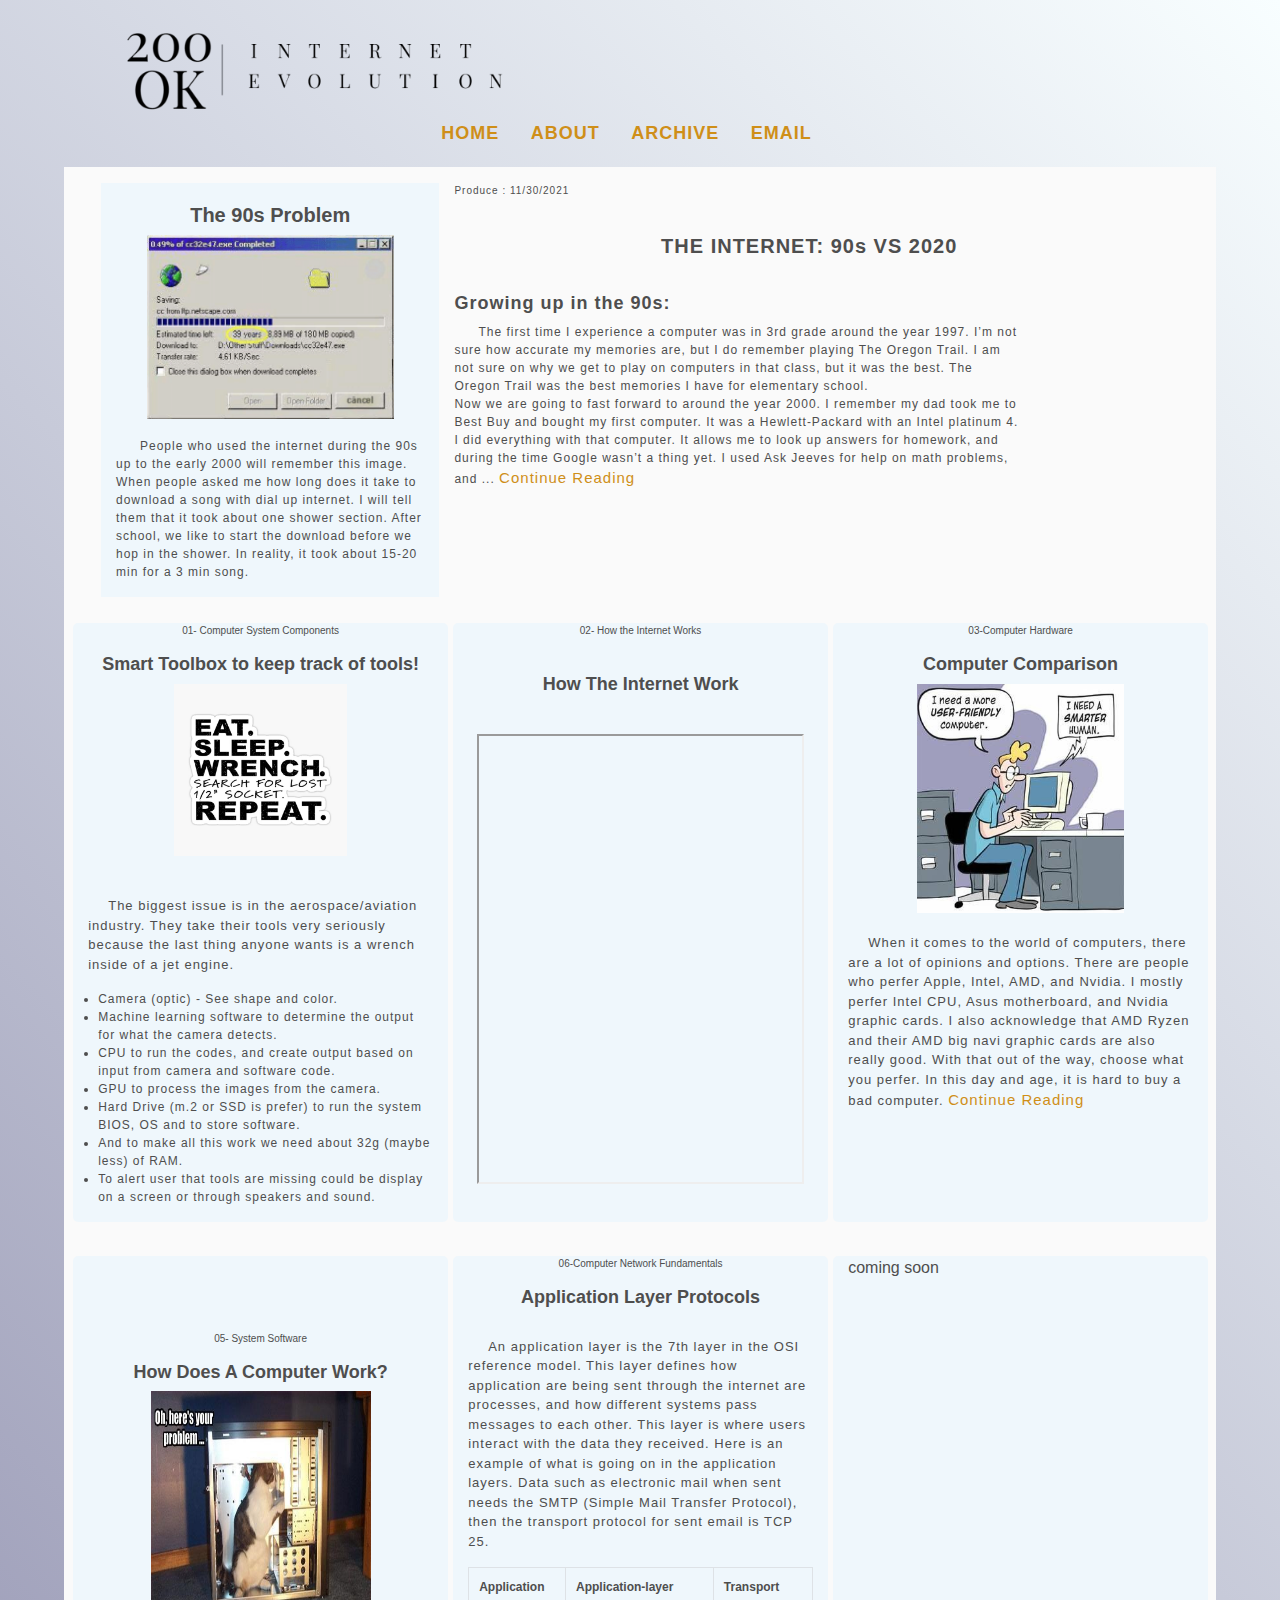
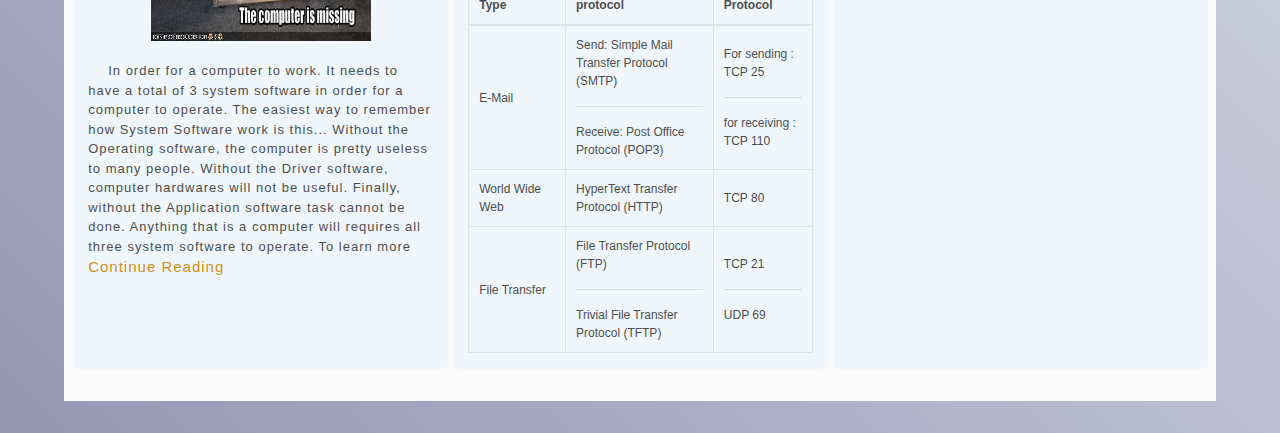
==== index.html @ 1c4017f2 "06 finished" ====
<!DOCTYPE html>
<html lang="en">

    <head>
        <meta charset="UTF-8">
        <meta http-equiv="X-UA-Compatible" content="IE=edge">
        <meta name="viewport" content="width=device-width, initial-scale=1.0">
        <link rel="stylesheet" href="https://stackpath.bootstrapcdn.com/bootstrap/4.3.1/css/bootstrap.min.css"
            integrity="sha384-ggOyR0iXCbMQv3Xipma34MD+dH/1fQ784/j6cY/iJTQUOhcWr7x9JvoRxT2MZw1T" crossorigin="anonymous">
        <script src="https://code.jquery.com/jquery-3.3.1.slim.min.js"
            integrity="sha384-q8i/X+965DzO0rT7abK41JStQIAqVgRVzpbzo5smXKp4YfRvH+8abtTE1Pi6jizo"
            crossorigin="anonymous"></script>
        <script src="https://cdnjs.cloudflare.com/ajax/libs/popper.js/1.14.7/umd/popper.min.js"
            integrity="sha384-UO2eT0CpHqdSJQ6hJty5KVphtPhzWj9WO1clHTMGa3JDZwrnQq4sF86dIHNDz0W1"
            crossorigin="anonymous"></script>
        <script src="https://stackpath.bootstrapcdn.com/bootstrap/4.3.1/js/bootstrap.min.js"
            integrity="sha384-JjSmVgyd0p3pXB1rRibZUAYoIIy6OrQ6VrjIEaFf/nJGzIxFDsf4x0xIM+B07jRM"
            crossorigin="anonymous"></script>
        <link rel="stylesheet" href="styles.css">
        <title>Home</title>
    </head>

    <body>
        <header class="header">
            <div class="header-logo">
                <img class="logo" src="images/blog-logo.png">
            </div>
        </header>

        <nav>
            <div class="nav-a-wrap">
                <a class="header-nav" href="#">HOME</a>
                <a class="header-nav" href="#">ABOUT</a>
                <a class="header-nav" href="#">ARCHIVE</a>
                <a class="header-nav" href="#">EMAIL</a>
            </div>
        </nav>

        <section>
            <div class="container">
                <div class="row row-one">
                    <div class="col col-one">
                        <div class="download-img">
                            <h2 class="grid-h1">The 90s Problem</h2>
                            <img class="col-one-img" src="images/down-img.png">
                            <p class="col-one-p">
                                People who used the internet during the 90s up to the early 2000 will remember this
                                image.
                                When people asked me how long does it take to download a song with dial up internet.
                                I will tell them that it took about one shower section. After school, we like to start
                                the download before we hop in the shower. In reality, it took about 15-20
                                min
                                for a 3 min song.
                            </p>
                        </div>
                    </div>
                    <div class="col col-two">
                        <p class="date">Produce : 11/30/2021</p>
                        <div class="center-title">
                            <h1 class="grid-h1">THE INTERNET: 90s VS 2020</h1>
                        </div>
                        <h2 class="grid-h2">Growing up in the 90s:</h2>
                        <p class="grid-p">
                            The first time I experience a computer was in 3rd grade around the year 1997. I’m not sure
                            how accurate my memories are, but I do remember playing The Oregon Trail. I am not sure on
                            why we get to play on computers in that class, but it was the best. The Oregon Trail was the
                            best memories I have for elementary school. <br>
                            Now we are going to fast forward to around the year 2000. I remember my dad took me to Best
                            Buy and bought my first computer. It was a
                            Hewlett-Packard with an Intel platinum 4. I did everything with that computer. It allows me
                            to look up answers for homework, and during the time Google wasn’t a thing yet. I used Ask
                            Jeeves for help on math problems, and ... <a class="my-link" href="blog.html"
                                target="_blank">Continue Reading</a>
                        </p>
                    </div>
                </div>
                <div class="row row-two">
                    <div class="col row-two-col-one">
                        <p class="project-01">01- Computer System Components</p>
                        <h1 class="row-two-h1">Smart Toolbox to keep track of tools!</h1>
                        <img class="my-tool-img" src="images/miss-tool.jpg" alt="toolbox">
                        <p class="row-two-p"> The biggest issue is in the aerospace/aviation industry. They take their
                            tools
                            very seriously
                            because the last thing anyone wants is a wrench inside of a jet engine. </p>
                        <ul>
                            <li>Camera (optic) - See shape and color. </li>
                            <li>Machine learning software to determine the output for what the camera detects. </li>
                            <li>CPU to run the codes, and create output based on input from camera and software code.
                            </li>
                            <li>GPU to process the images from the camera. </li>
                            <li>Hard Drive (m.2 or SSD is prefer) to run the system BIOS, OS and to store software.
                            </li>
                            <li>And to make all this work we need about 32g (maybe less) of RAM. </li>
                            <li>To alert user that tools are missing could be display on a screen or through speakers
                                and
                                sound. </li>
                        </ul>
                    </div>
                    <div class="col row-two-col-two">
                        <p class="project-01">02- How the Internet Works</p>
                        <div class="row-two-h1">
                            <h1 class="row-two-h">How The Internet Work</h1>
                        </div>
                        <iframe class="my-iframe"
                            src="https://drive.google.com/file/d/16iTfj0JTyNYnBPZnH43UaKf7ERdbbB2_/preview" width="95%"
                            height="450px"></iframe>
                    </div>
                    <div class="col row-two-col-three">
                        <p class="project-01">03-Computer Hardware</p>
                        <h1 class="row-two-h1">Computer Comparison</h1>
                        <img class="col-three-img" src="images/funny-cart.jpg">
                        <p class="row-two-p">
                            When it comes to the world of computers, there are a lot of opinions and options. There are
                            people who perfer Apple, Intel, AMD, and Nvidia. I mostly perfer Intel CPU, Asus
                            motherboard, and Nvidia graphic cards. I also acknowledge that AMD Ryzen and their AMD big
                            navi graphic cards are also really good. With that out of the way, choose what you perfer.
                            In this day and age, it is hard to buy a bad computer. <a class="my-link"
                                href="blog-two.html" target="_blank">Continue Reading</a>
                        </p>
                    </div>
                </div>
                <div class="row row-three">
                    <div class="col row-three-col-one">
                        <p class="project-01">05- System Software</p>
                        <h1 class="row-two-h1">How Does A Computer Work?</h1>
                        <img class="col-four-img" src="images/cat-it.jpg" alt="professional cat IT" height="250px">
                        <p class="row-two-p">
                            In order for a computer to work. It needs to have a total of 3 system software in
                            order for a computer to operate. The easiest way to remember how System Software work is
                            this... Without the Operating software, the computer is pretty useless to many people.
                            Without the
                            Driver software, computer hardwares will not be useful. Finally, without the Application
                            software task
                            cannot be done. Anything that is a computer will requires all three system software to
                            operate.
                            <this class=""></this> To learn more
                            <a class="my-link" href="blog-three.html" target="_blank">Continue Reading</a>
                        </p>
                    </div>
                    <div class="col row-three-col-two">
                        <p class="project-01">06-Computer Network Fundamentals</p>
                        <h1 class="row-two-h1">Application Layer Protocols</h1>
                        <p class="row-two-p">
                            An application layer is the 7th layer in the OSI reference model.
                            This layer defines how application are being sent through the internet are
                            processes, and how different systems pass messages to each other. This layer is where
                            users interact with the data they received. Here is an example of what is going on
                            in the application layers. Data such as electronic mail when sent needs the
                            SMTP (Simple Mail Transfer Protocol), then the transport protocol for sent email is TCP 25.
                        <table class="table-bordered">
                            <thead>
                                <tr>
                                    <th scope="col">Application Type</th>
                                    <th scope="col">Application-layer protocol</th>
                                    <th scope="col">Transport Protocol</th>
                                </tr>
                            </thead>
                            <tbody>
                                <tr>
                                    <td>E-Mail</td>
                                    <td>Send: Simple Mail Transfer Protocol
                                        (SMTP)
                                        <hr>
                                        Receive: Post Office Protocol (POP3)
                                    </td>
                                    <td>For sending : TCP 25
                                        <hr>
                                        for receiving : TCP 110
                                    </td>
                                </tr>
                                <tr>
                                    <td>World Wide Web</td>
                                    <td>HyperText Transfer Protocol (HTTP)</td>
                                    <td>TCP 80</td>
                                </tr>
                                <tr>
                                    <td>File Transfer</td>
                                    <td>
                                        File Transfer Protocol (FTP)
                                        <hr>
                                        Trivial File Transfer Protocol (TFTP)
                                    </td>
                                    <td>
                                        TCP 21
                                        <hr>
                                        UDP 69
                                    </td>
                                </tr>
                            </tbody>
                        </table>
                        </p>
                    </div>
                    <div class="col row-three-col-three">
                        coming soon
                    </div>
                </div>
            </div>
        </section>


    </body>

</html>
---- styles.css ----
* {
  font-family: Arial, Helvetica, sans-serif;
  margin: 0;
  padding: 0;
}

body {
  background: linear-gradient(
    45deg,
    rgba(150, 150, 179, 1) 0%,
    rgba(248, 254, 255, 1) 100%
  );
  display: flex;
  justify-content: center;
  align-items: center;
  flex-direction: column;
  color: rgb(78, 78, 78);
}

nav {
  padding-top: 20px;
  padding-bottom: 20px;
}

a {
  color: rgb(207, 143, 24);
  letter-spacing: 1px;
}

section {
  background-color: rgb(250, 250, 250);
  margin-bottom: 2em;
  display: flex;
  justify-content: center;
  align-items: center;
  flex-direction: column;
  width: 90vw;
}

.header {
  height: 100px;
  display: flex;
  justify-content: center;
  align-items: center;
  flex-wrap: wrap;
}

.logo {
  width: 40%;
}

.header-nav {
  padding-right: 1.5em;
  font-weight: bolder;
  font-size: 18px;
}

:hover.header-nav {
  text-decoration: none;
}

/* -----------------body grid start-------------- */

.row-one {
  margin: 1em;
  margin-bottom: 1.5em;
}

/* -------------col-one-start---------------- */
.col-one {
  display: flex;
  justify-content: center;
  align-items: center;
  background-color: rgb(239, 247, 252);
  height: auto;
  min-width: 200px;
}

.download-img {
  display: flex;
  justify-content: center;
  align-items: center;
  flex-direction: column;
}

.col-one-img {
  width: 80%;
}

.col-one-p {
  width: auto;
  text-indent: 2em;
  font-size: 12px;
  margin-top: 1.5em;
  letter-spacing: 1px;
}
/* -------------col-one-end---------------- */

/* ----------col-two start------------ */
.col-two {
  display: flex;
  flex-direction: column;
  flex-basis: 40%;
  height: auto;
  letter-spacing: 1px;
  min-width: 300px;
}

.center-title {
  display: flex;
  justify-content: center;
  align-items: center;
  flex-direction: column;
}

.grid-h1 {
  font-size: 20px;
  margin-top: 1em;
  font-weight: bolder;
}

.grid-h2 {
  font-size: 18px;
  font-weight: bolder;
  margin-top: 1.5em;
}

.grid-p {
  text-indent: 2em;
  font-size: 12px;
  width: 80%;
}

.date {
  font-size: 10px;
}

.indent {
  text-indent: 2em;
}
/* ----------col-two end------------ */

/* -------------row two start---------------- */

.row-two-col-one,
.row-two-col-two,
.row-two-col-three {
  margin: 2px;
  margin-left: 0.2em;
  margin-bottom: 2em;
  height: auto;
  border-radius: 5px;
  min-width: 300px;
}

/* ------------row two col one start---------------- */

.row-two-col-one {
  background-color: rgb(239, 247, 252);
  display: flex;
  justify-content: center;
  align-items: center;
  flex-direction: column;
}

.project-01 {
  font-size: 10px;
}

.row-two-h1 {
  font-size: 18px;
  font-weight: bolder;
}

.row-two-p {
  font-size: 13px;
  letter-spacing: 1px;
  text-indent: 20px;
  margin-top: 20px;
}

li {
  font-size: 12px;
  letter-spacing: 1px;
}

ul {
  padding-left: 10px;
}

.my-tool-img {
  width: 50%;
  margin-bottom: 20px;
}
/* ------------row two col one end---------------- */
.row-two-col-two {
  background-color: rgb(239, 247, 252);
  display: flex;
  justify-content: flex-start;
  align-items: center;
  flex-direction: column;
}

.my-iframe {
  margin-top: 30px;
}

.row-two-h {
  font-size: 18px;
  margin-top: 20px;
  font-weight: bold;
}

.row-two-h {
  display: flex;
  justify-content: center;
  align-items: center;
  flex-direction: column;
}

.row-two-col-three {
  background-color: rgb(239, 247, 252);
  display: flex;
  justify-content: flex-start;
  align-items: center;
  flex-direction: column;
}

.col-three-img {
  width: 60%;
}

/* -------------row two start---------------- */

/* -------------row three start---------------- */
.row-three-col-one,
.row-three-col-two,
.row-three-col-three {
  margin: 2px;
  margin-left: 0.2em;
  margin-bottom: 2em;
  height: auto;
  border-radius: 5px;
  min-width: 300px;
}

.row-three-col-one {
  background-color: rgb(239, 247, 252);
  display: flex;
  justify-content: center;
  align-items: center;
  flex-direction: column;
}

.col-four-img {
  height: 250px;
  width: 220px;
}

.row-three-col-two {
  background-color: rgb(239, 247, 252);
  display: flex;
  justify-content: center;
  align-items: center;
  flex-direction: column;
}

th , td {
  padding: 10px;
  font-size: 12px;
}

.row-three-col-three {
  background-color: rgb(239, 247, 252);
}


/* -------------row three end---------------- */

/* -----------------body grid end-------------- */

/* -------------buttons start---------------- */
.my-link {
  color: rgb(207, 143, 24);
  font-size: 15px;
}

.my-link:hover {
  text-decoration: none;
}

/* -------------buttons end---------------- */

/*------------------Media Query start----------------*/
@media screen and (min-width: 320px) and (max-width: 500px) {
  .logo {
    width: 90%;
  }

  .header-nav {
    font-weight: bolder;
    font-size: 13px;
  }
}

@media screen and (min-width: 501px) and (max-width: 750px) {
  .logo {
    width: 60%;
  }

  .header-nav {
    font-weight: bolder;
    font-size: 13px;
  }
} 

@media screen and (min-width: 751px) and (max-width: 1000px) {
  .logo {
    width: 70%;
  }
  
}
/*-------------------Media Query End-------------------------------*/
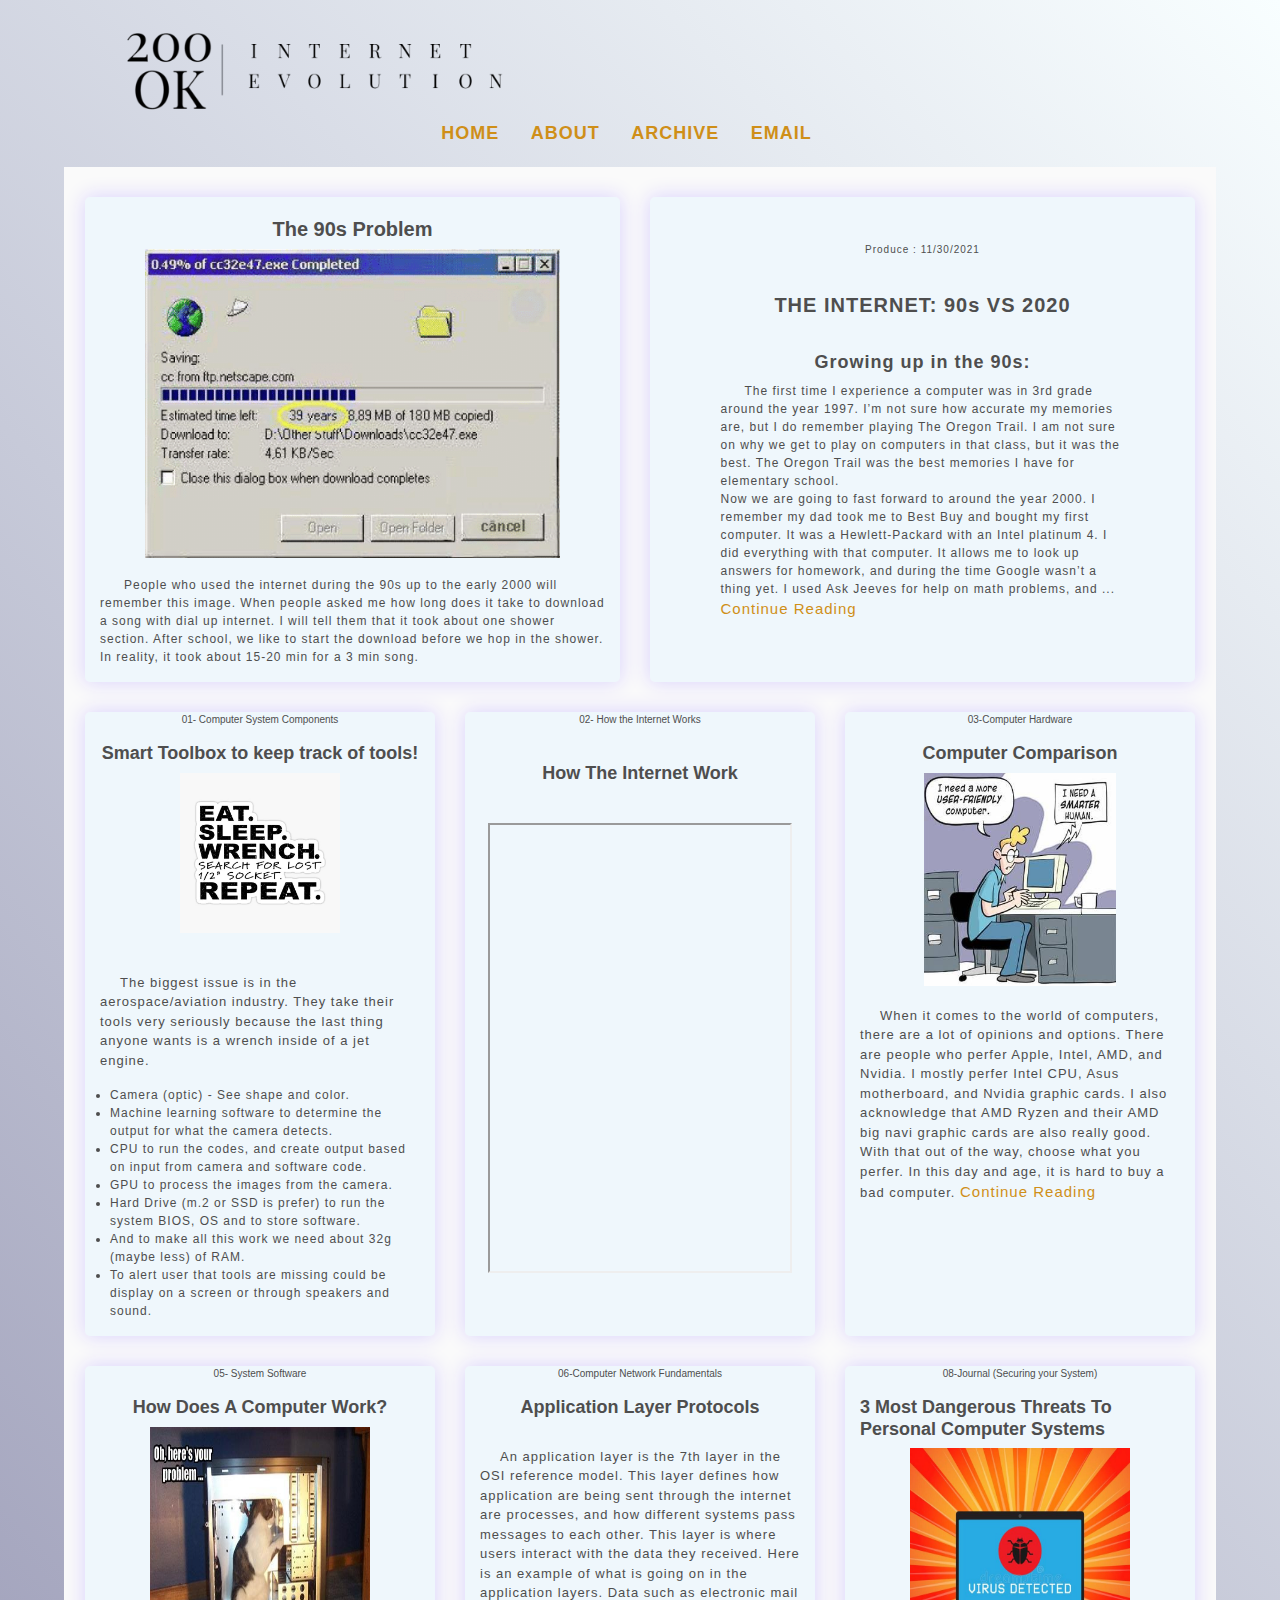
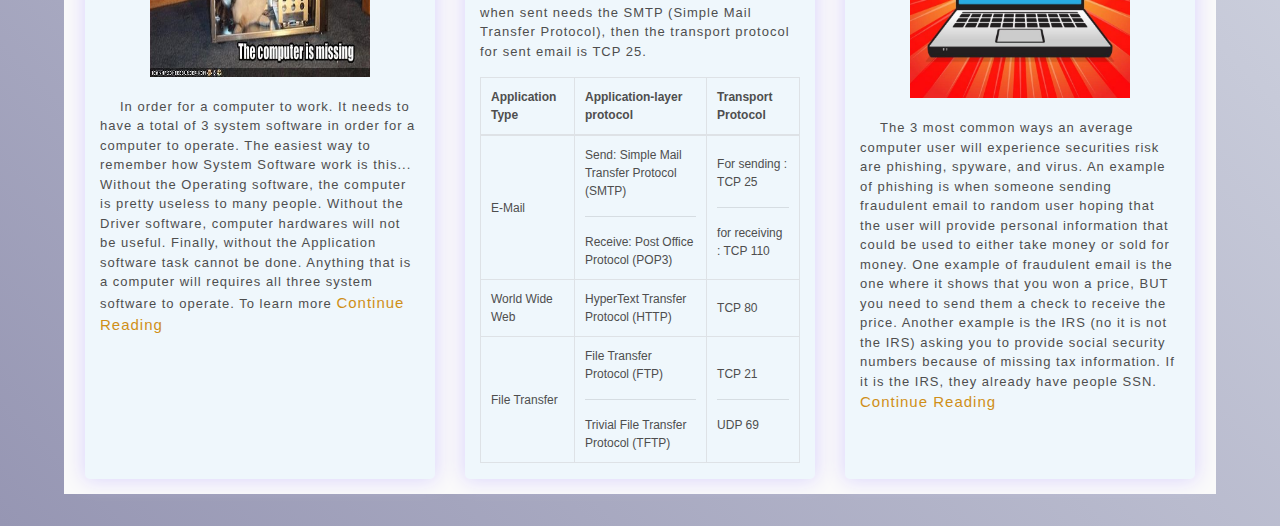
==== commit 80549bc1: "blog 8 finished" ====
--- a/index.html
+++ b/index.html
@@ -134,7 +134,7 @@
                             software task
                             cannot be done. Anything that is a computer will requires all three system software to
                             operate.
-                            <this class=""></this> To learn more
+                            To learn more
                             <a class="my-link" href="blog-three.html" target="_blank">Continue Reading</a>
                         </p>
                     </div>
@@ -192,7 +192,22 @@
                         </p>
                     </div>
                     <div class="col row-three-col-three">
-                        coming soon
+                        <p class="project-01">08-Journal (Securing your System)</p>
+
+                        <h1 class="row-two-h1"> 3 Most Dangerous Threats To Personal Computer Systems</h1>
+
+                        <img class="col-four-img" src="images/virus.jpg" alt="virus picture">
+                        <p class="row-two-p">
+                            The 3 most common ways an average computer user will experience securities risk are
+                            phishing, spyware, and virus.
+                            An example of phishing is when someone sending fraudulent email to random user hoping that
+                            the user will provide personal information that could be used to either take money or sold
+                            for money. One example of fraudulent email is the one where it shows that you won a price,
+                            BUT you need to send them a check to receive the price. Another example is the IRS (no it is
+                            not the IRS) asking you to provide social security numbers because of missing tax
+                            information. If it is the IRS, they already have people SSN.
+                            <a class="my-link" href="blog-four.html" target="_blank">Continue Reading</a>
+                        </p>
                     </div>
                 </div>
             </div>
--- a/styles.css
+++ b/styles.css
@@ -62,18 +62,26 @@
 /* -----------------body grid start-------------- */
 
 .row-one {
-  margin: 1em;
-  margin-bottom: 1.5em;
+  margin-top: 15px;
+  height: auto;
+  border-radius: 5px;
+  min-width: 300px;
 }
 
 /* -------------col-one-start---------------- */
+.col-one , .col-two {
+  background-color: rgb(239, 247, 252);
+  box-shadow: 0 0 20px 1px rgb(219, 212, 253); 
+  margin: 15px;
+  min-width: 400px;
+}
+
 .col-one {
   display: flex;
   justify-content: center;
   align-items: center;
-  background-color: rgb(239, 247, 252);
-  height: auto;
-  min-width: 200px;
+  border-radius: 5px;
+  height: auto;
 }
 
 .download-img {
@@ -84,7 +92,7 @@
 }
 
 .col-one-img {
-  width: 80%;
+  width: 82%;
 }
 
 .col-one-p {
@@ -95,15 +103,16 @@
   letter-spacing: 1px;
 }
 /* -------------col-one-end---------------- */
-
 /* ----------col-two start------------ */
 .col-two {
   display: flex;
-  flex-direction: column;
-  flex-basis: 40%;
-  height: auto;
-  letter-spacing: 1px;
-  min-width: 300px;
+  justify-content: center;
+  align-items: center;
+  flex-direction: column;
+  height: auto;
+  letter-spacing: 1px;
+  padding: 20px;
+  border-radius: 5px;
 }
 
 .center-title {
@@ -145,12 +154,11 @@
 .row-two-col-one,
 .row-two-col-two,
 .row-two-col-three {
-  margin: 2px;
-  margin-left: 0.2em;
-  margin-bottom: 2em;
+  margin: 15px;
   height: auto;
   border-radius: 5px;
   min-width: 300px;
+  box-shadow: 0 0 20px 1px rgb(219, 212, 253);
 }
 
 /* ------------row two col one start---------------- */
@@ -236,18 +244,17 @@
 .row-three-col-one,
 .row-three-col-two,
 .row-three-col-three {
-  margin: 2px;
-  margin-left: 0.2em;
-  margin-bottom: 2em;
+  margin: 15px;
   height: auto;
   border-radius: 5px;
   min-width: 300px;
+  box-shadow: 0 0 20px 1px rgb(219, 212, 253);
 }
 
 .row-three-col-one {
   background-color: rgb(239, 247, 252);
   display: flex;
-  justify-content: center;
+  justify-content: flex-start;
   align-items: center;
   flex-direction: column;
 }
@@ -257,10 +264,10 @@
   width: 220px;
 }
 
-.row-three-col-two {
-  background-color: rgb(239, 247, 252);
-  display: flex;
-  justify-content: center;
+.row-three-col-two , .row-three-col-three {
+  background-color: rgb(239, 247, 252);
+  display: flex;
+  justify-content: flex-start;
   align-items: center;
   flex-direction: column;
 }
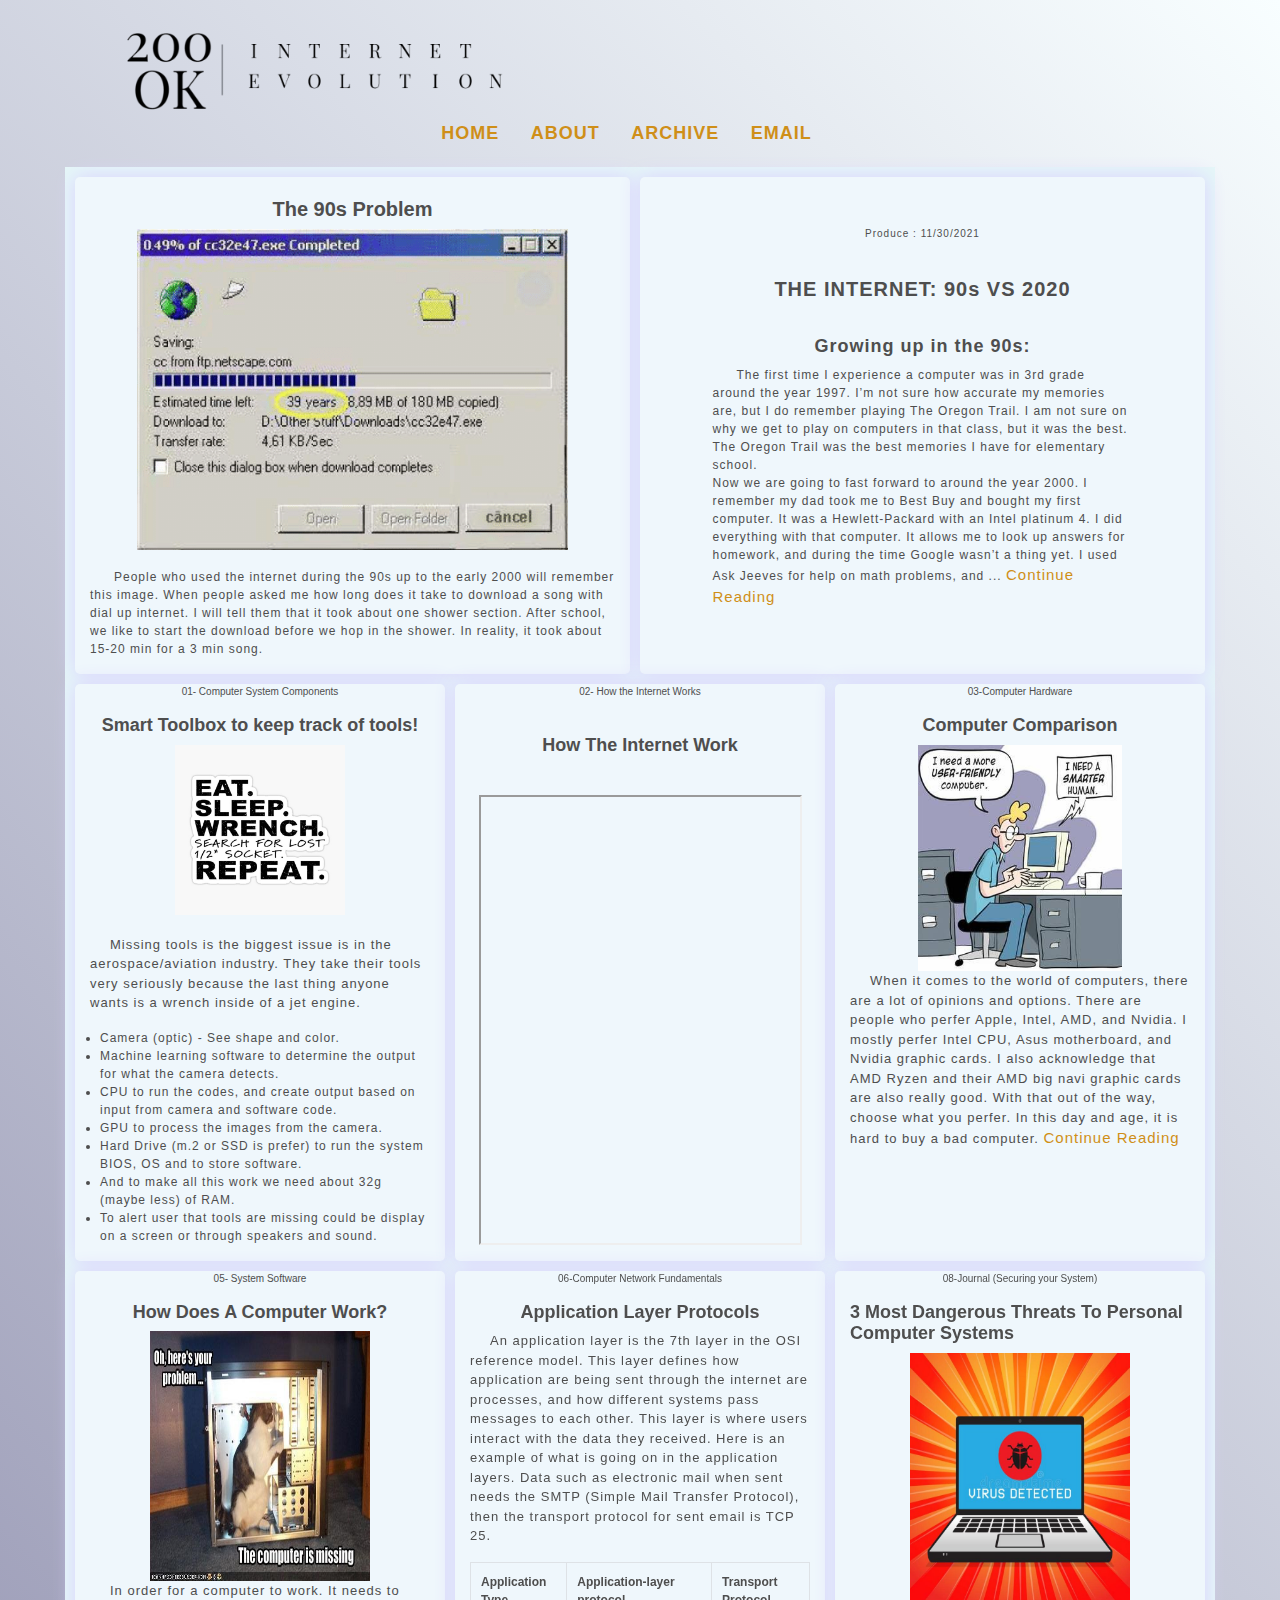
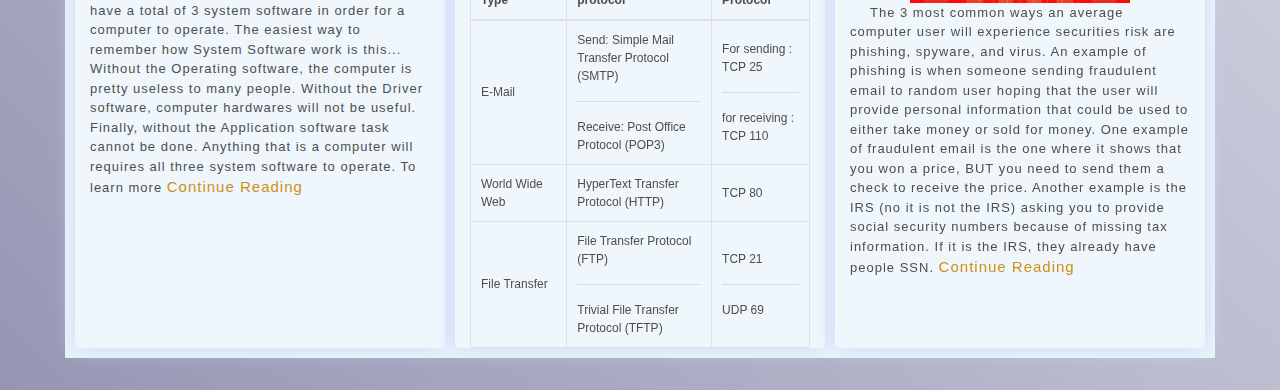
==== commit 822d3c82: "more bugged fix" ====
--- a/index.html
+++ b/index.html
@@ -79,7 +79,8 @@
                         <p class="project-01">01- Computer System Components</p>
                         <h1 class="row-two-h1">Smart Toolbox to keep track of tools!</h1>
                         <img class="my-tool-img" src="images/miss-tool.jpg" alt="toolbox">
-                        <p class="row-two-p"> The biggest issue is in the aerospace/aviation industry. They take their
+                        <p class="row-two-p"> Missing tools is the biggest issue is in the aerospace/aviation industry.
+                            They take their
                             tools
                             very seriously
                             because the last thing anyone wants is a wrench inside of a jet engine. </p>
@@ -189,7 +190,6 @@
                                 </tr>
                             </tbody>
                         </table>
-                        </p>
                     </div>
                     <div class="col row-three-col-three">
                         <p class="project-01">08-Journal (Securing your System)</p>
--- a/styles.css
+++ b/styles.css
@@ -28,13 +28,13 @@
 }
 
 section {
-  background-color: rgb(250, 250, 250);
+  background-color: rgb(229, 247, 248);
   margin-bottom: 2em;
-  display: flex;
-  justify-content: center;
-  align-items: center;
-  flex-direction: column;
-  width: 90vw;
+  padding: 5px;
+  display: flex;
+  justify-content: center;
+  align-items: center;
+  flex-direction: column;
 }
 
 .header {
@@ -62,7 +62,7 @@
 /* -----------------body grid start-------------- */
 
 .row-one {
-  margin-top: 15px;
+  /* margin-top: .5px; */
   height: auto;
   border-radius: 5px;
   min-width: 300px;
@@ -72,8 +72,8 @@
 .col-one , .col-two {
   background-color: rgb(239, 247, 252);
   box-shadow: 0 0 20px 1px rgb(219, 212, 253); 
-  margin: 15px;
-  min-width: 400px;
+  margin: 5px;
+  min-width: 300px;
 }
 
 .col-one {
@@ -154,7 +154,8 @@
 .row-two-col-one,
 .row-two-col-two,
 .row-two-col-three {
-  margin: 15px;
+  margin: 5px;
+  /* margin-top: .5px; */
   height: auto;
   border-radius: 5px;
   min-width: 300px;
@@ -184,7 +185,7 @@
   font-size: 13px;
   letter-spacing: 1px;
   text-indent: 20px;
-  margin-top: 20px;
+  
 }
 
 li {
@@ -244,7 +245,7 @@
 .row-three-col-one,
 .row-three-col-two,
 .row-three-col-three {
-  margin: 15px;
+  margin: 5px;
   height: auto;
   border-radius: 5px;
   min-width: 300px;
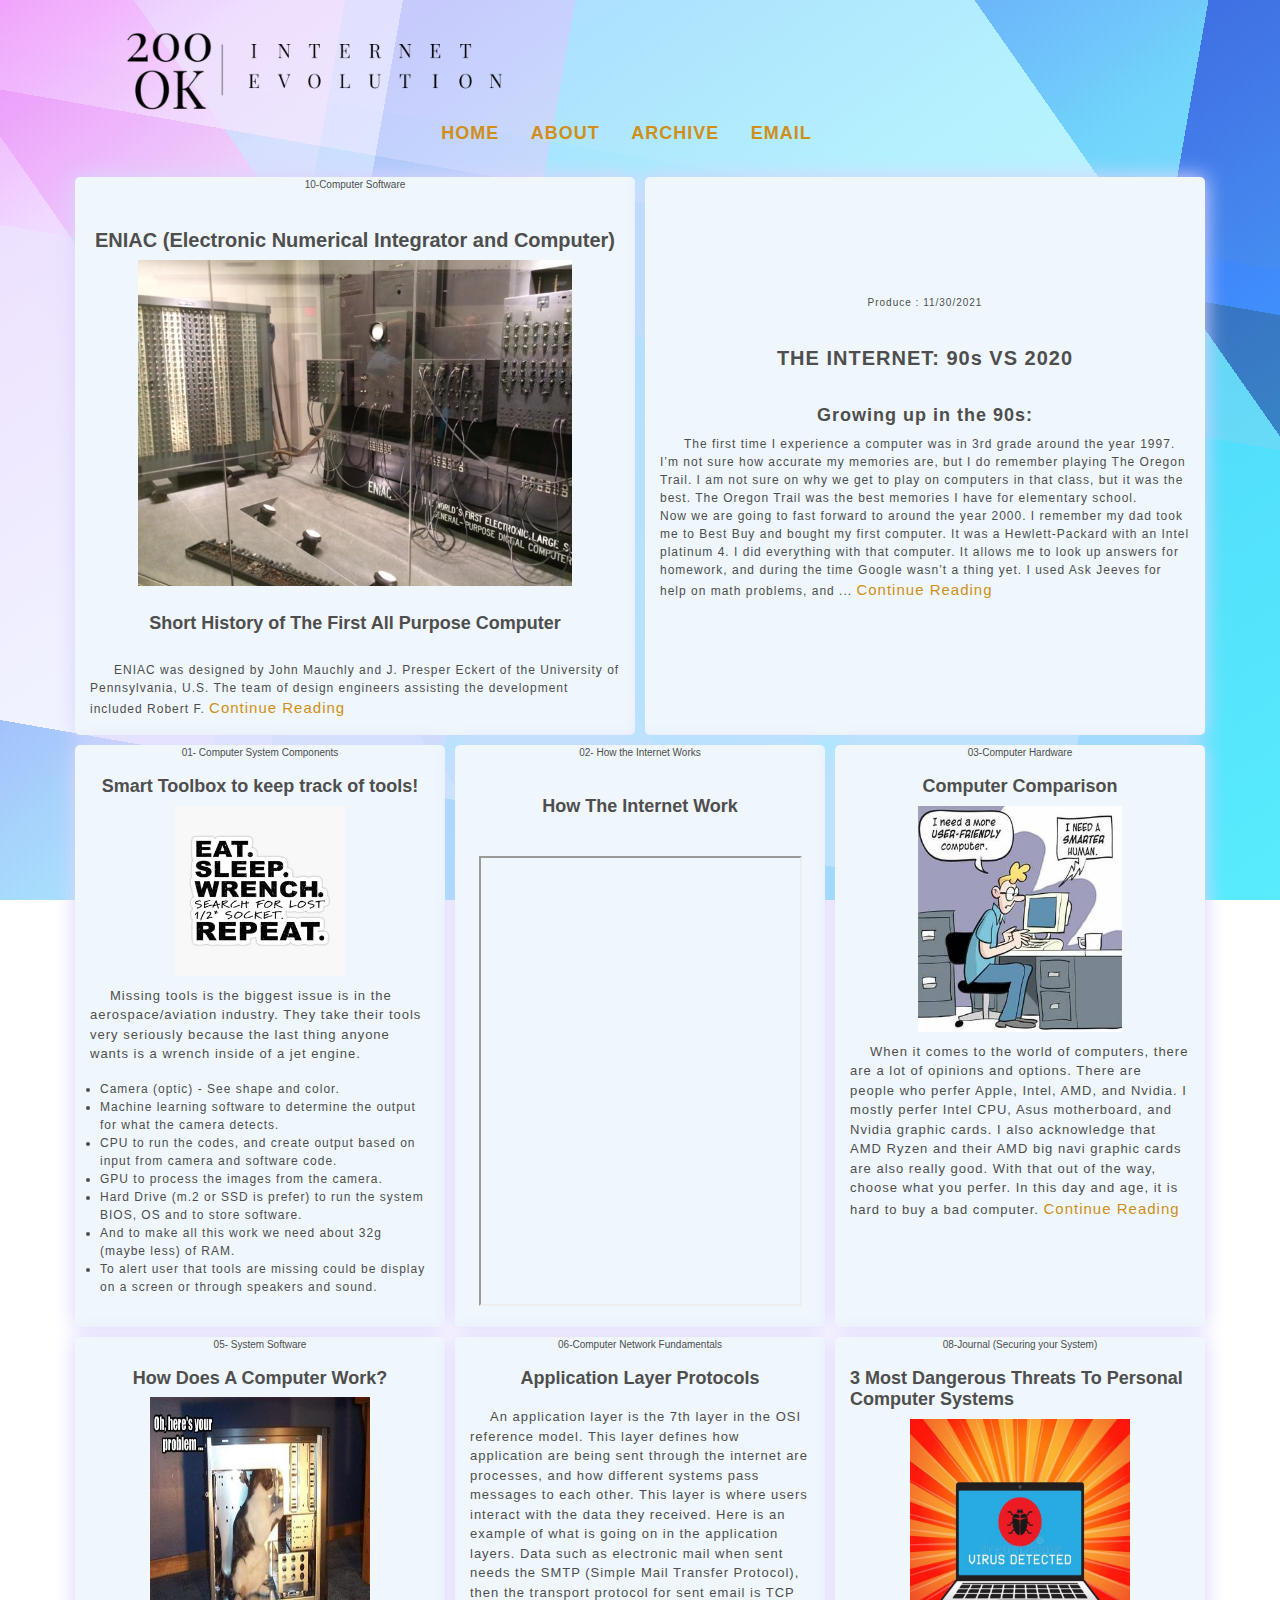
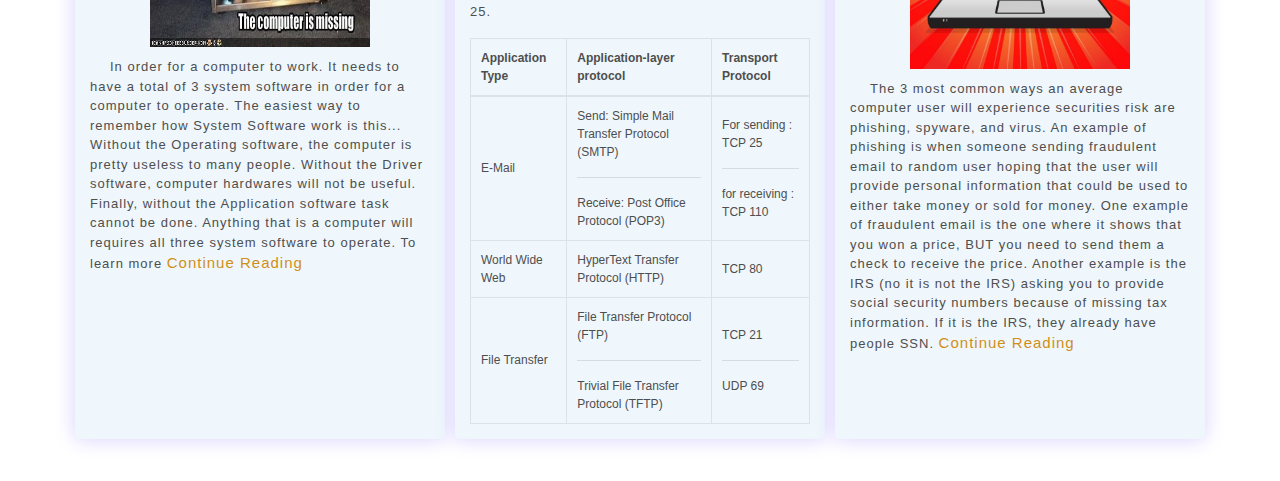
==== commit ea368d0f: "hw 10 finished" ====
--- a/index.html
+++ b/index.html
@@ -41,16 +41,15 @@
                 <div class="row row-one">
                     <div class="col col-one">
                         <div class="download-img">
-                            <h2 class="grid-h1">The 90s Problem</h2>
-                            <img class="col-one-img" src="images/down-img.png">
+                            <p class="project-01">10-Computer Software</p>
+                            <h2 class="grid-h1">ENIAC (Electronic Numerical Integrator and Computer)</h2>
+                            <img class="col-one-img" src="images/eniac-2.jpg">
+                            <h3 class="grid-h2">Short History of The First All Purpose Computer</h3>
                             <p class="col-one-p">
-                                People who used the internet during the 90s up to the early 2000 will remember this
-                                image.
-                                When people asked me how long does it take to download a song with dial up internet.
-                                I will tell them that it took about one shower section. After school, we like to start
-                                the download before we hop in the shower. In reality, it took about 15-20
-                                min
-                                for a 3 min song.
+                                ENIAC was designed by John Mauchly and J. Presper Eckert of the University of
+                                Pennsylvania, U.S. The team of design engineers assisting the development included
+                                Robert F. <a class="my-link" href="https://koldfeet.github.io/1st_gen/"
+                                    target="_blank">Continue Reading</a>
                             </p>
                         </div>
                     </div>
--- a/styles.css
+++ b/styles.css
@@ -5,16 +5,13 @@
 }
 
 body {
-  background: linear-gradient(
-    45deg,
-    rgba(150, 150, 179, 1) 0%,
-    rgba(248, 254, 255, 1) 100%
-  );
+  background-image: linear-gradient(100deg, rgb(236,223,242) 0%, rgb(236,223,242) 24%,rgb(221,221,252) 24%, rgb(221,221,252) 28%,rgb(191,194,199) 28%, rgb(191,194,199) 40%,rgb(159,214,236) 40%, rgb(159,214,236) 84%,rgb(91,117,125) 84%, rgb(91,117,125) 100%),linear-gradient(55deg, rgb(236,223,242) 0%, rgb(236,223,242) 24%,rgb(221,221,252) 24%, rgb(221,221,252) 28%,rgb(191,194,199) 28%, rgb(191,194,199) 40%,rgb(159,214,236) 40%, rgb(159,214,236) 84%,rgb(91,117,125) 84%, rgb(91,117,125) 100%),linear-gradient(190deg, rgb(236,223,242) 0%, rgb(236,223,242) 24%,rgb(221,221,252) 24%, rgb(221,221,252) 28%,rgb(191,194,199) 28%, rgb(191,194,199) 40%,rgb(159,214,236) 40%, rgb(159,214,236) 84%,rgb(91,117,125) 84%, rgb(91,117,125) 100%),linear-gradient(145deg, rgb(58,35,104),rgb(79,120,139)); background-blend-mode:overlay,overlay,overlay,normal;
   display: flex;
   justify-content: center;
   align-items: center;
   flex-direction: column;
   color: rgb(78, 78, 78);
+  background-attachment: fixed;
 }
 
 nav {
@@ -28,7 +25,8 @@
 }
 
 section {
-  background-color: rgb(229, 247, 248);
+  background-color: rgb(119, 217, 223);
+  background: transparent;
   margin-bottom: 2em;
   padding: 5px;
   display: flex;
@@ -111,7 +109,7 @@
   flex-direction: column;
   height: auto;
   letter-spacing: 1px;
-  padding: 20px;
+  padding: 15px;
   border-radius: 5px;
 }
 
@@ -137,7 +135,7 @@
 .grid-p {
   text-indent: 2em;
   font-size: 12px;
-  width: 80%;
+  
 }
 
 .date {
@@ -155,7 +153,7 @@
 .row-two-col-two,
 .row-two-col-three {
   margin: 5px;
-  /* margin-top: .5px; */
+  padding-bottom: 15px;
   height: auto;
   border-radius: 5px;
   min-width: 300px;
@@ -185,7 +183,7 @@
   font-size: 13px;
   letter-spacing: 1px;
   text-indent: 20px;
-  
+  padding-top: 10px;
 }
 
 li {
@@ -199,7 +197,6 @@
 
 .my-tool-img {
   width: 50%;
-  margin-bottom: 20px;
 }
 /* ------------row two col one end---------------- */
 .row-two-col-two {
@@ -271,6 +268,7 @@
   justify-content: flex-start;
   align-items: center;
   flex-direction: column;
+  padding-bottom: 15px;
 }
 
 th , td {
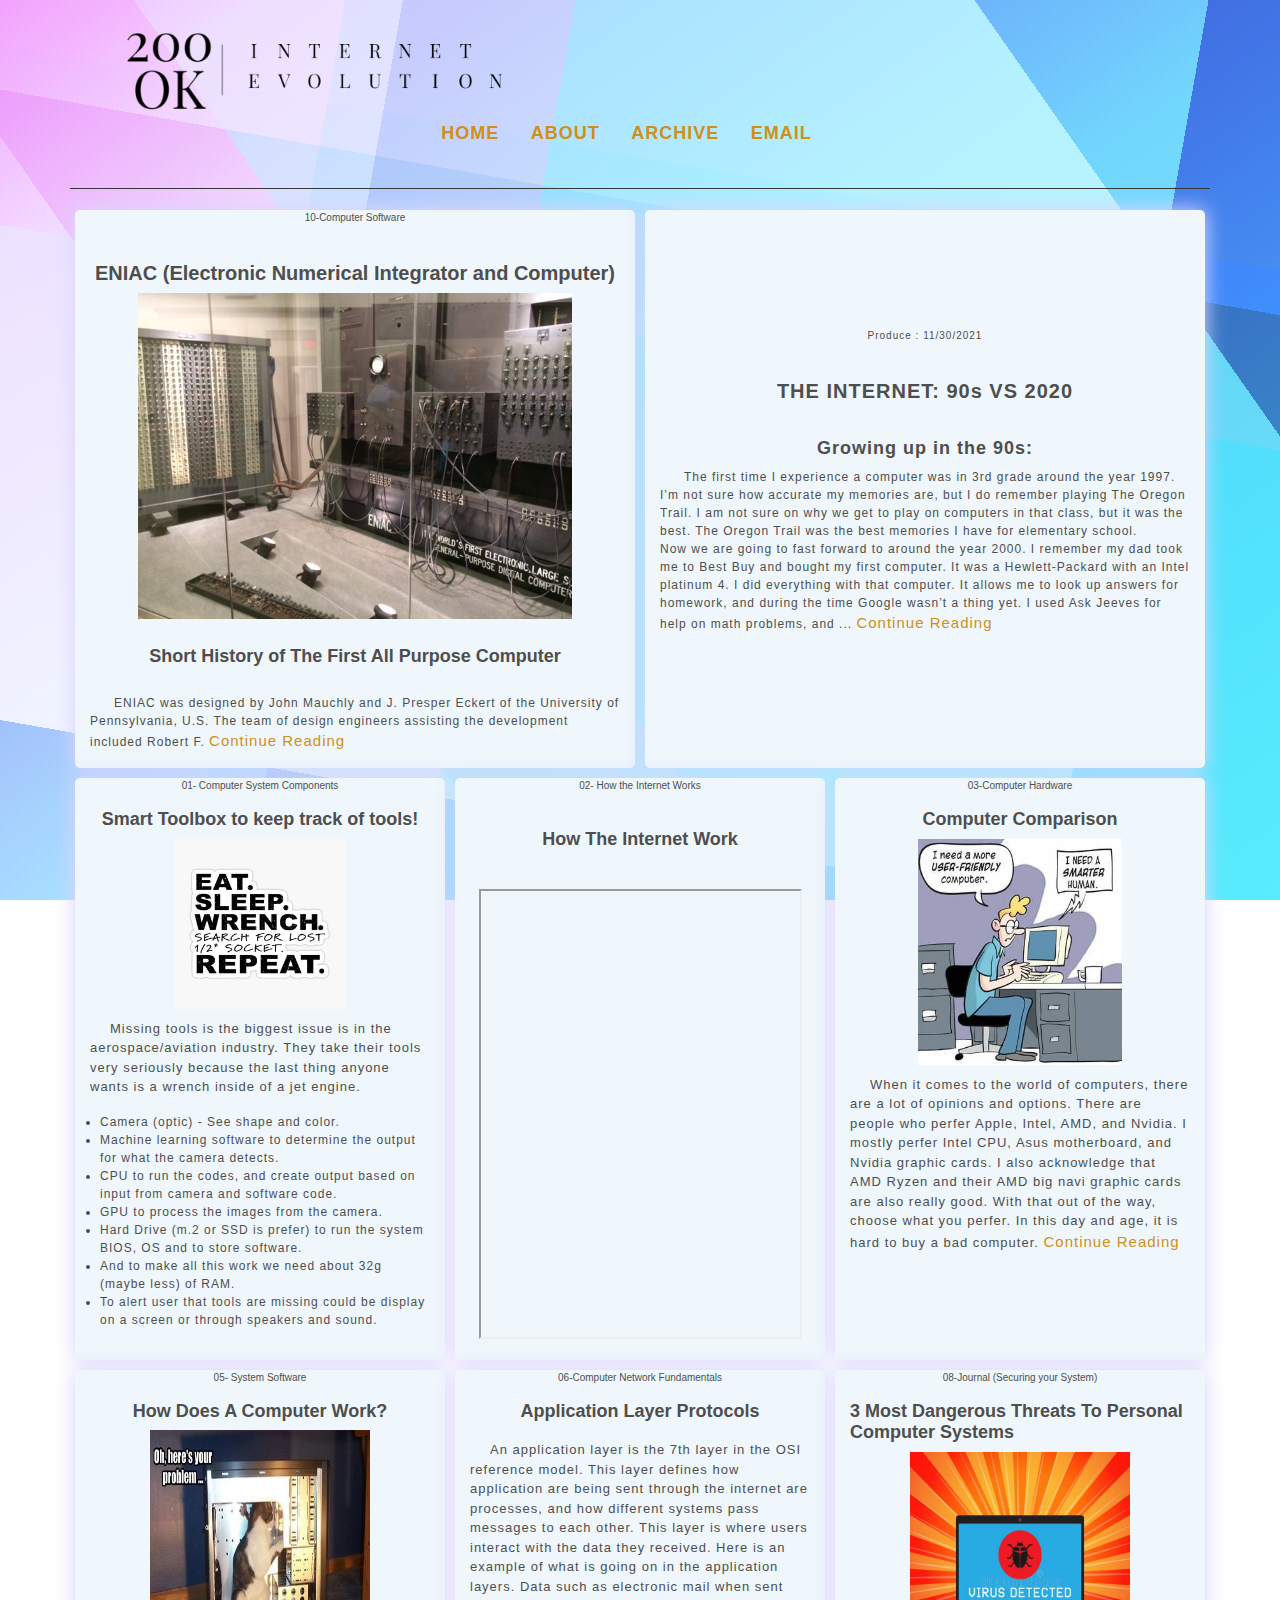
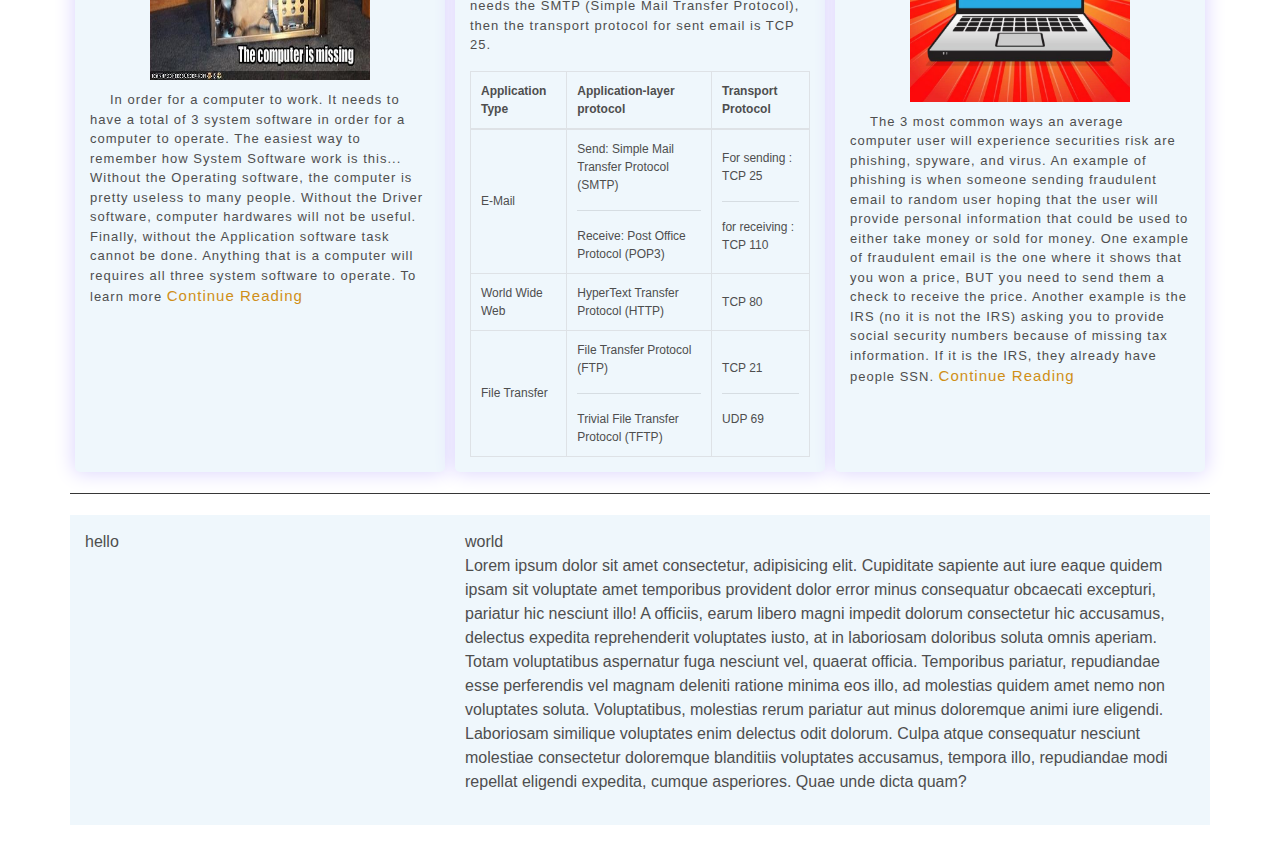
==== commit 28a8c0f3: "final row added" ====
--- a/index.html
+++ b/index.html
@@ -37,6 +37,7 @@
         </nav>
 
         <section>
+            <hr class="my-hr">
             <div class="container">
                 <div class="row row-one">
                     <div class="col col-one">
@@ -208,6 +209,43 @@
                             <a class="my-link" href="blog-four.html" target="_blank">Continue Reading</a>
                         </p>
                     </div>
+
+
+                    <hr class="my-hr">
+
+
+                    <div class="container">
+                        <div class="row final-row">
+                            <div class="col-4 last-row-left">hello
+
+                            </div>
+                            <div class="col-8 last-row-right">world
+                                <p>
+                                    Lorem ipsum dolor sit amet consectetur, adipisicing elit. Cupiditate sapiente aut
+                                    iure
+                                    eaque
+                                    quidem ipsam sit voluptate amet temporibus provident dolor error minus consequatur
+                                    obcaecati
+                                    excepturi, pariatur hic nesciunt illo!
+                                    A officiis, earum libero magni impedit dolorum consectetur hic accusamus, delectus
+                                    expedita
+                                    reprehenderit voluptates iusto, at in laboriosam doloribus soluta omnis aperiam.
+                                    Totam
+                                    voluptatibus aspernatur fuga nesciunt vel, quaerat officia.
+                                    Temporibus pariatur, repudiandae esse perferendis vel magnam deleniti ratione minima
+                                    eos
+                                    illo, ad molestias quidem amet nemo non voluptates soluta. Voluptatibus, molestias
+                                    rerum
+                                    pariatur aut minus doloremque animi iure eligendi.
+                                    Laboriosam similique voluptates enim delectus odit dolorum. Culpa atque consequatur
+                                    nesciunt
+                                    molestiae consectetur doloremque blanditiis voluptates accusamus, tempora illo,
+                                    repudiandae
+                                    modi repellat eligendi expedita, cumque asperiores. Quae unde dicta quam?
+                                </p>
+                            </div>
+                        </div>
+                    </div>
                 </div>
             </div>
         </section>
--- a/styles.css
+++ b/styles.css
@@ -58,6 +58,9 @@
 }
 
 /* -----------------body grid start-------------- */
+.container {
+  width: auto;
+}
 
 .row-one {
   /* margin-top: .5px; */
@@ -283,9 +286,33 @@
 
 /* -------------row three end---------------- */
 
+/* -------------last row start---------------- */
+.my-hr {
+  border: 0;
+  clear: both;
+  display: block;
+  width: 100%;
+  background-color: #353535;
+  height: 1px;
+}
+
+.last-row-left , .last-row-right {
+  background-color: rgb(239, 247, 252);
+  height: auto;
+  margin-top: 5px;
+  padding: 15px;
+}
+
+.last-row-left {
+  min-width: 300px;
+}
+
+/* -------------last row end---------------- */
+
 /* -----------------body grid end-------------- */
 
 /* -------------buttons start---------------- */
+
 .my-link {
   color: rgb(207, 143, 24);
   font-size: 15px;
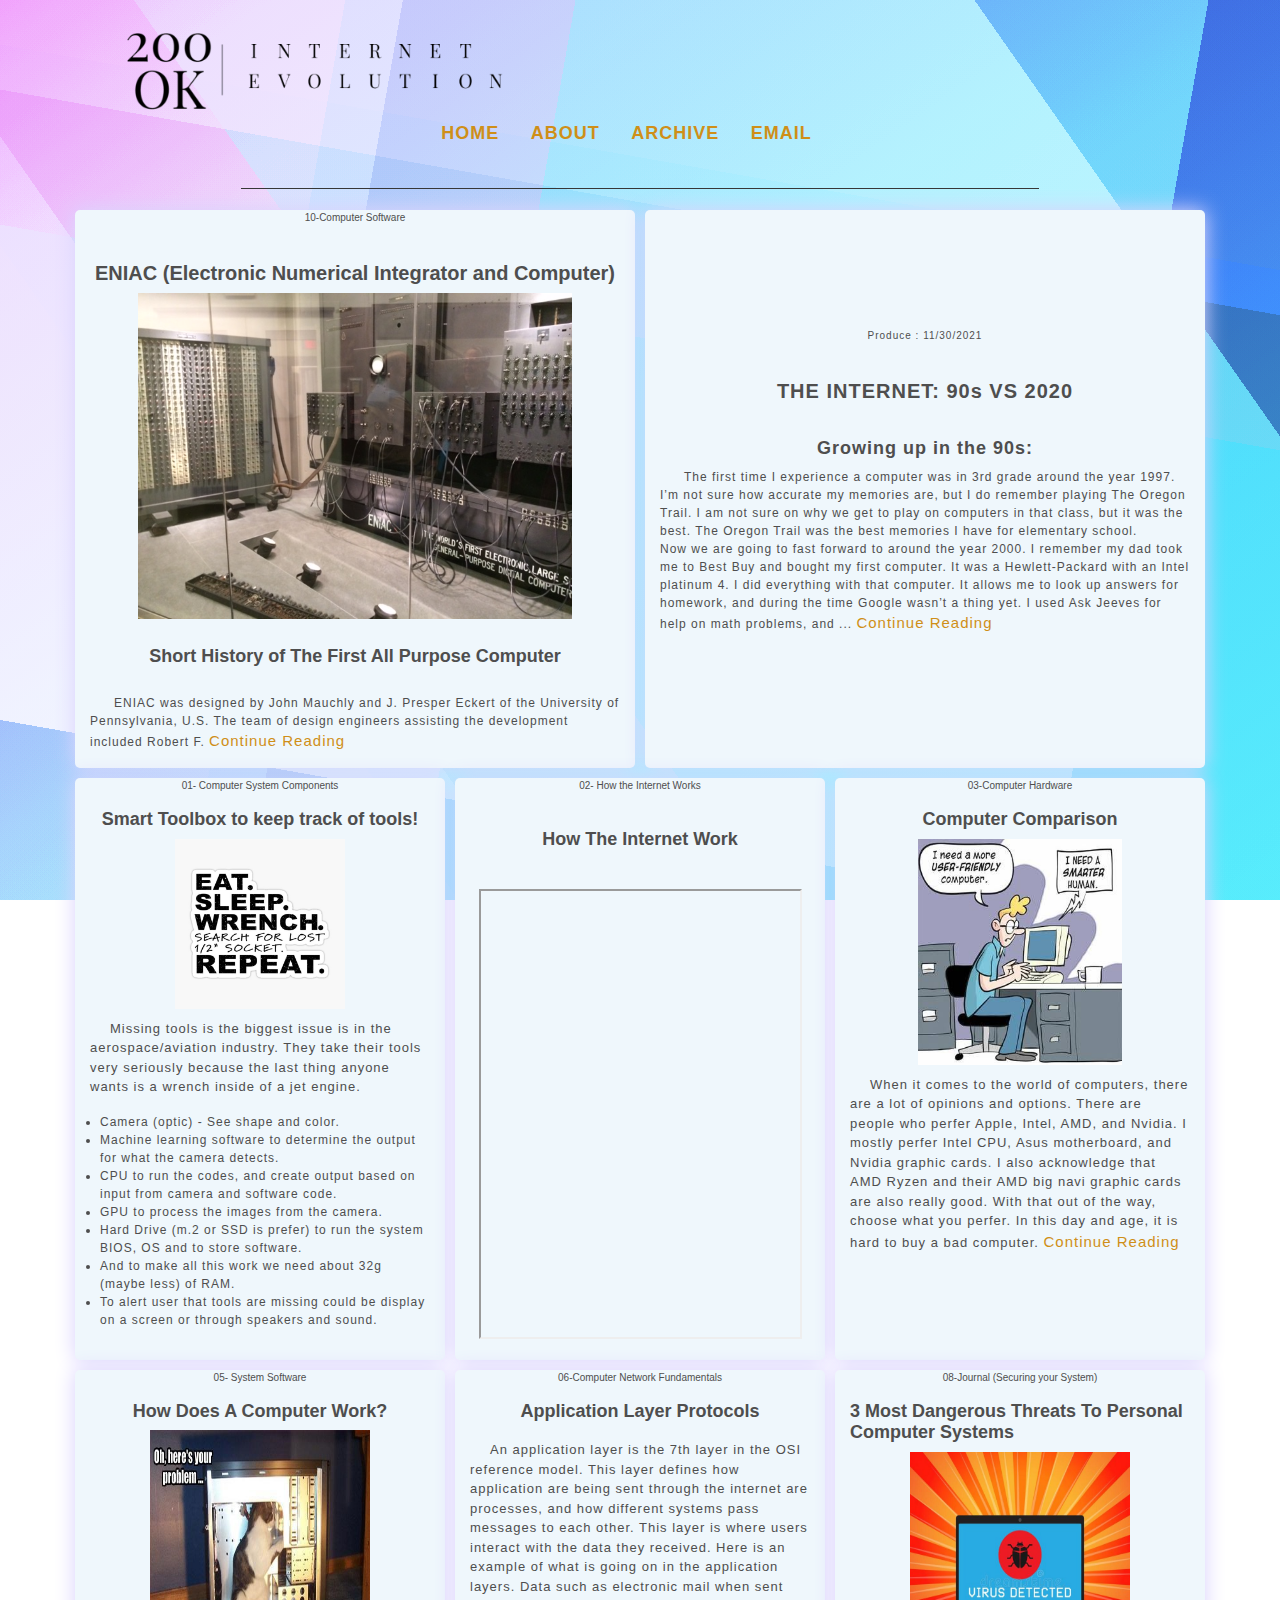
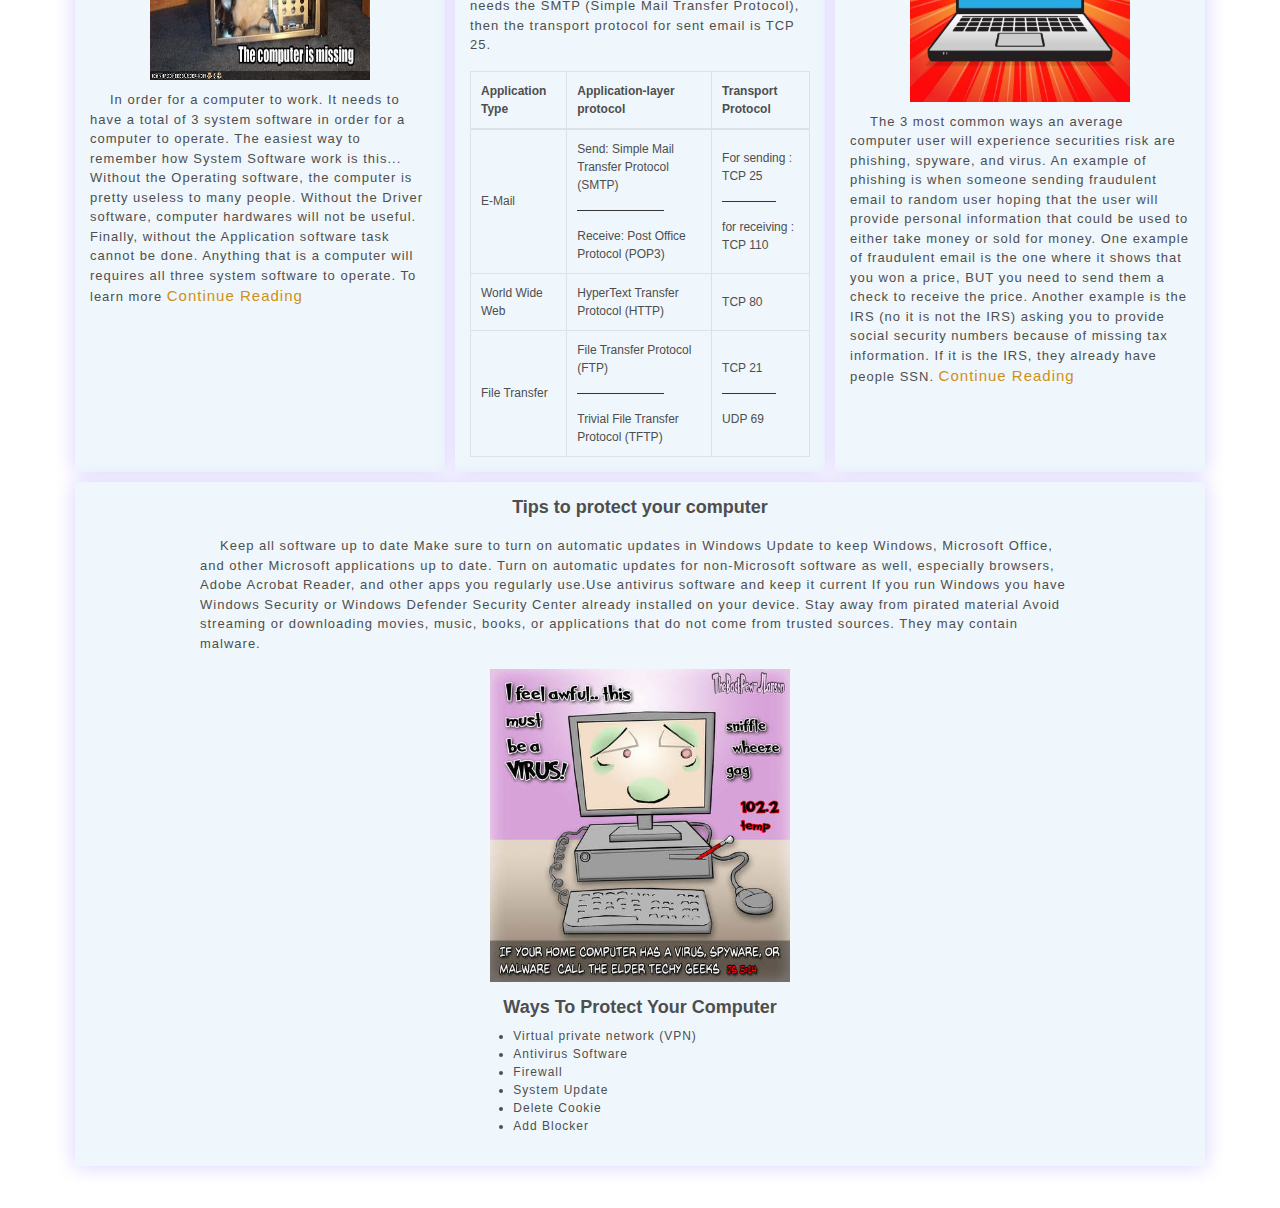
==== commit 7d814857: "comp protection finished" ====
--- a/index.html
+++ b/index.html
@@ -209,41 +209,36 @@
                             <a class="my-link" href="blog-four.html" target="_blank">Continue Reading</a>
                         </p>
                     </div>
-
-
-                    <hr class="my-hr">
-
-
-                    <div class="container">
-                        <div class="row final-row">
-                            <div class="col-4 last-row-left">hello
-
-                            </div>
-                            <div class="col-8 last-row-right">world
-                                <p>
-                                    Lorem ipsum dolor sit amet consectetur, adipisicing elit. Cupiditate sapiente aut
-                                    iure
-                                    eaque
-                                    quidem ipsam sit voluptate amet temporibus provident dolor error minus consequatur
-                                    obcaecati
-                                    excepturi, pariatur hic nesciunt illo!
-                                    A officiis, earum libero magni impedit dolorum consectetur hic accusamus, delectus
-                                    expedita
-                                    reprehenderit voluptates iusto, at in laboriosam doloribus soluta omnis aperiam.
-                                    Totam
-                                    voluptatibus aspernatur fuga nesciunt vel, quaerat officia.
-                                    Temporibus pariatur, repudiandae esse perferendis vel magnam deleniti ratione minima
-                                    eos
-                                    illo, ad molestias quidem amet nemo non voluptates soluta. Voluptatibus, molestias
-                                    rerum
-                                    pariatur aut minus doloremque animi iure eligendi.
-                                    Laboriosam similique voluptates enim delectus odit dolorum. Culpa atque consequatur
-                                    nesciunt
-                                    molestiae consectetur doloremque blanditiis voluptates accusamus, tempora illo,
-                                    repudiandae
-                                    modi repellat eligendi expedita, cumque asperiores. Quae unde dicta quam?
-                                </p>
-                            </div>
+                    <div class="col row-three-col-three">
+                        <div class="add-margin">
+                            <h1 class="row-two-h1">Tips to protect your computer</h1>
+                            <p class="row-two-p-final">
+                                Keep all software up to date
+                                Make sure to turn on automatic updates in Windows Update to keep Windows, Microsoft
+                                Office, and other Microsoft applications up to date. Turn on automatic updates for
+                                non-Microsoft software as well, especially browsers, Adobe Acrobat Reader, and other
+                                apps you regularly use.Use antivirus software and keep it current
+                                If you run Windows you have Windows Security or Windows Defender Security Center
+                                already installed on your device. Stay away from pirated material
+                                Avoid streaming or downloading movies, music, books, or applications that do not come
+                                from
+                                trusted sources. They may contain malware.
+                            </p>
+                        </div>
+
+                        <img src="images/virus-carto.jpg" alt="computer virus" width="300px">
+
+                        <div class="margin-top">
+                            <h1 class="row-two-h1">Ways To Protect Your Computer</h1>
+
+                            <ul class="no-bullet">
+                                <li>Virtual private network (VPN)</li>
+                                <li>Antivirus Software</li>
+                                <li>Firewall</li>
+                                <li>System Update</li>
+                                <li>Delete Cookie</li>
+                                <li>Add Blocker</li>
+                            </ul>
                         </div>
                     </div>
                 </div>
--- a/styles.css
+++ b/styles.css
@@ -35,6 +35,15 @@
   flex-direction: column;
 }
 
+hr {
+  border: 0;
+  clear: both;
+  display: block;
+  width: 70%;
+  background-color: #353535;
+  height: 1px;
+}
+
 .header {
   height: 100px;
   display: flex;
@@ -287,24 +296,24 @@
 /* -------------row three end---------------- */
 
 /* -------------last row start---------------- */
-.my-hr {
-  border: 0;
-  clear: both;
-  display: block;
-  width: 100%;
-  background-color: #353535;
-  height: 1px;
-}
-
-.last-row-left , .last-row-right {
-  background-color: rgb(239, 247, 252);
-  height: auto;
-  margin-top: 5px;
-  padding: 15px;
-}
-
-.last-row-left {
-  min-width: 300px;
+.row-two-p-final {
+  width: 80%;
+  font-size: 13px;
+  letter-spacing: 1px;
+  text-indent: 20px;
+  padding-top: 10px;
+}
+
+.add-margin {
+  display: flex;
+  justify-content: center;
+  align-items: center;
+  flex-direction: column;
+  margin-top: 15px;
+}
+
+.margin-top {
+  margin-top: 15px;
 }
 
 /* -------------last row end---------------- */
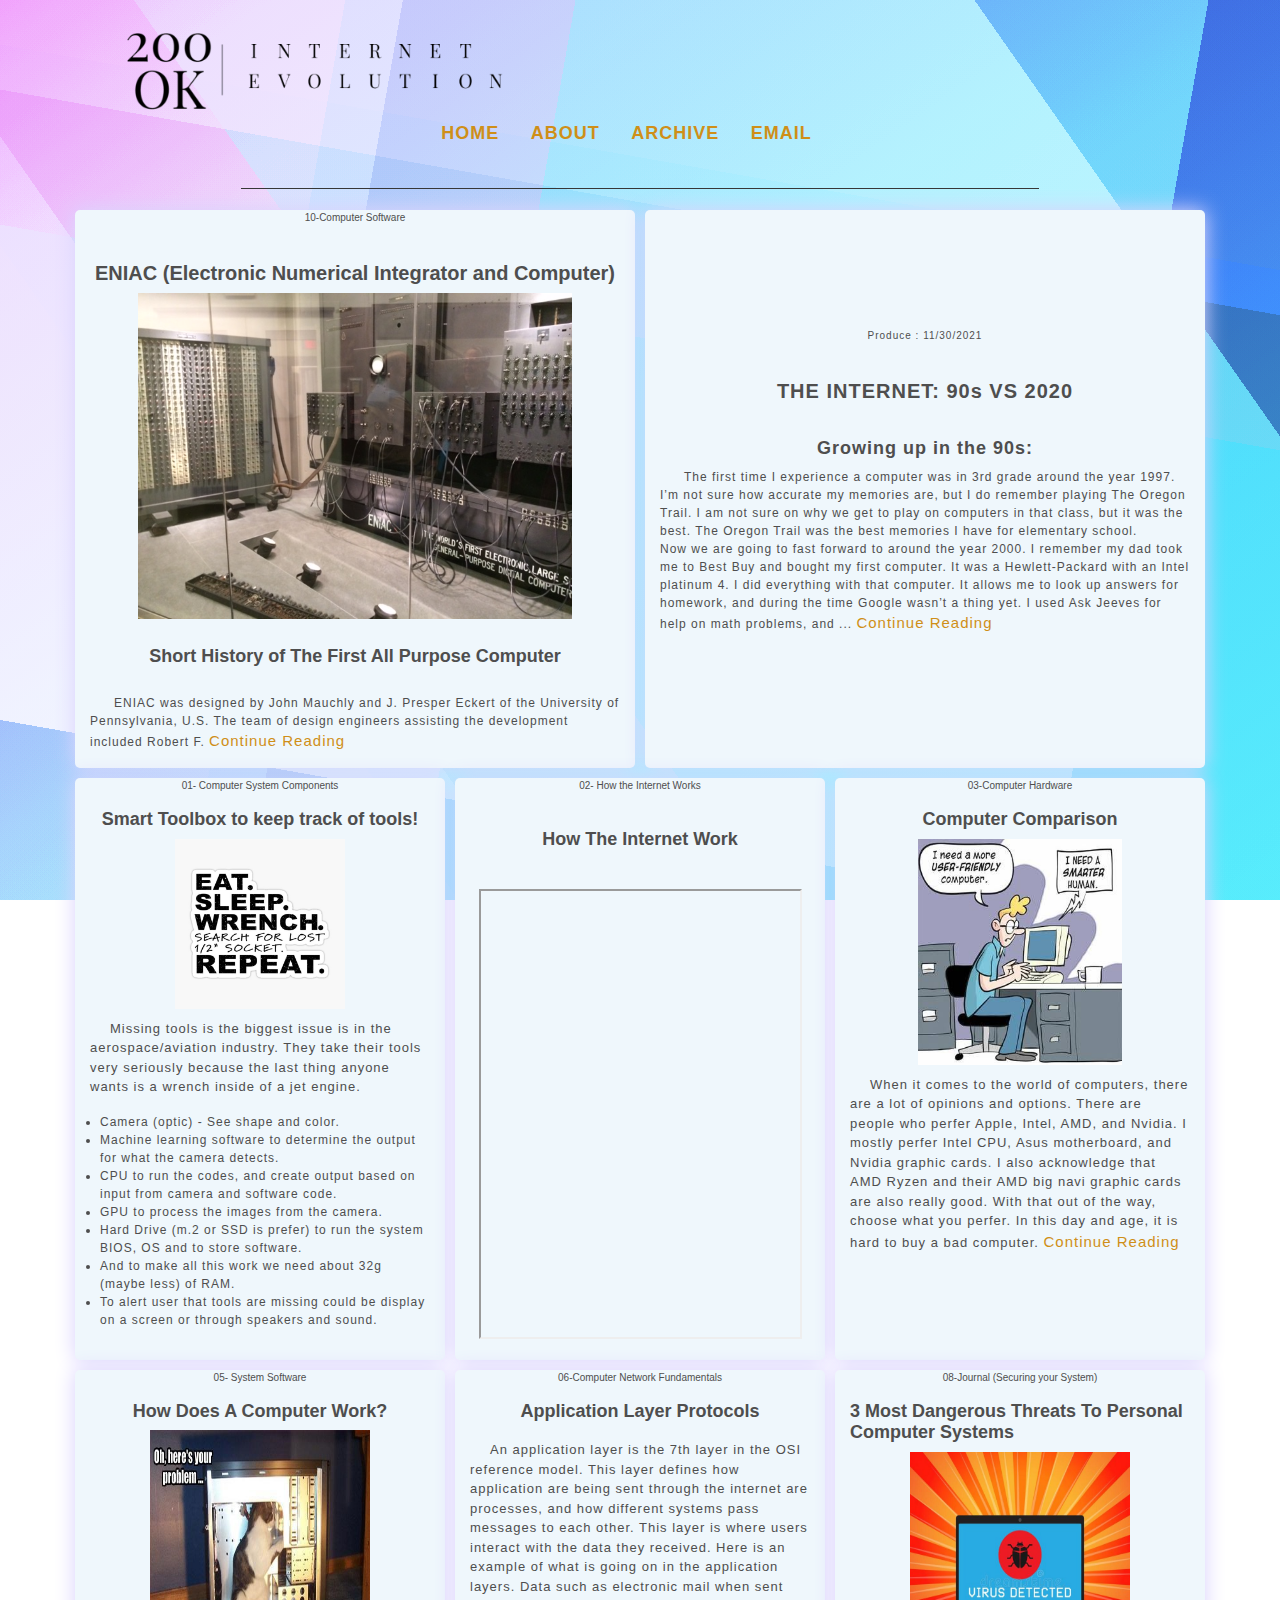
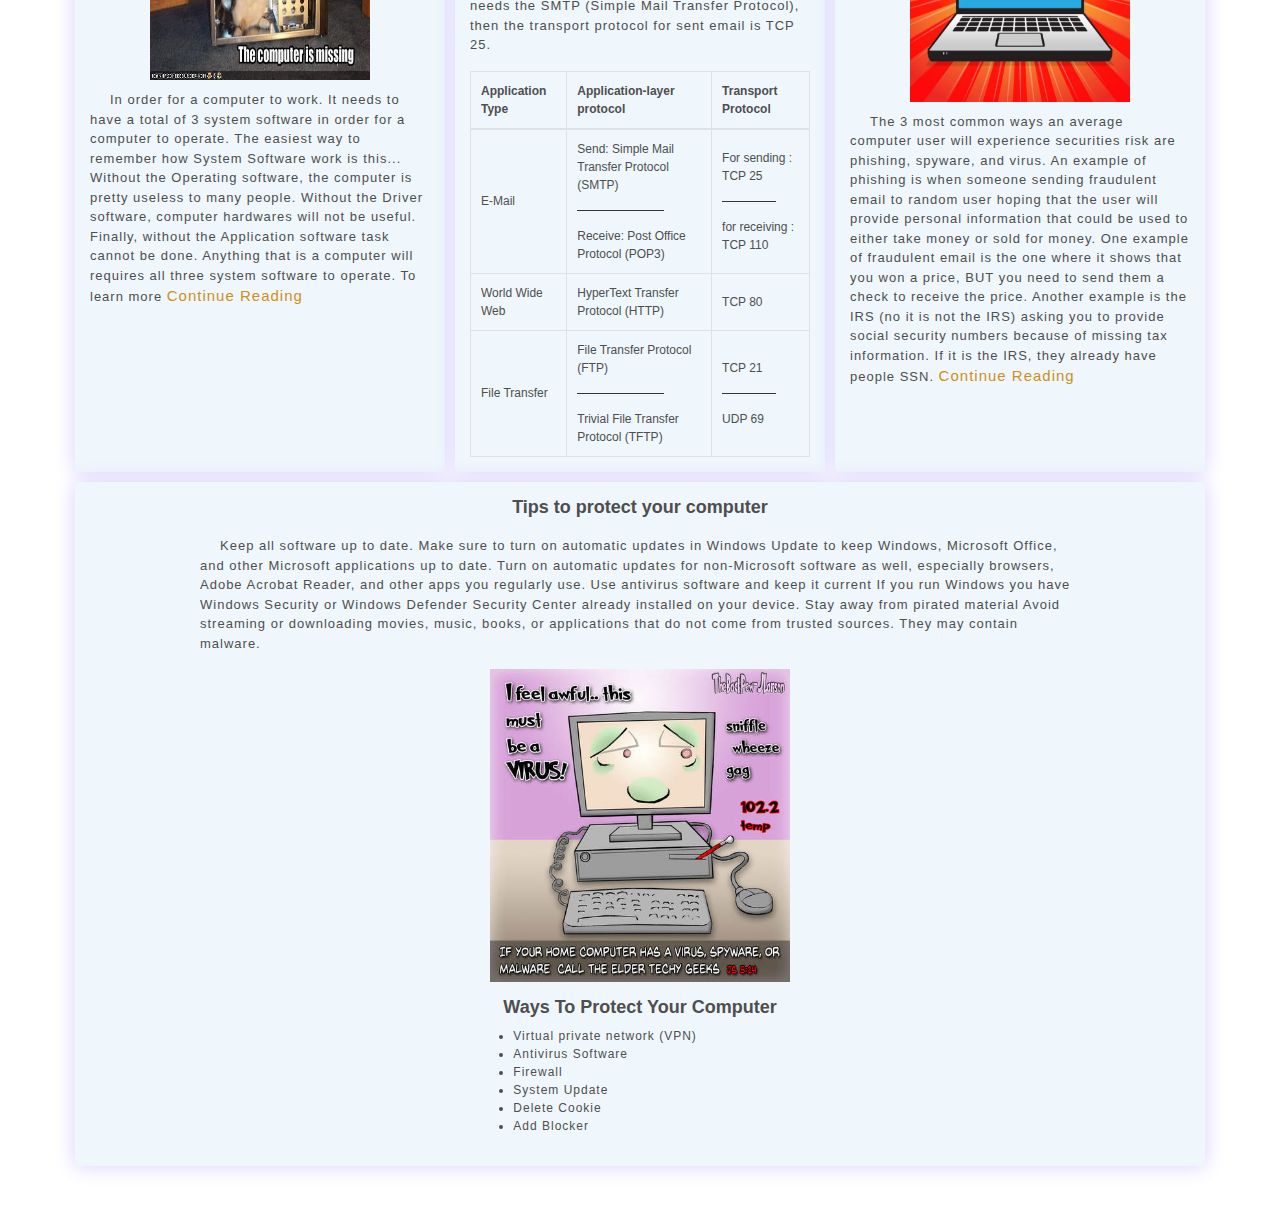
==== commit 98937be0: "grammer fixed" ====
--- a/index.html
+++ b/index.html
@@ -213,11 +213,11 @@
                         <div class="add-margin">
                             <h1 class="row-two-h1">Tips to protect your computer</h1>
                             <p class="row-two-p-final">
-                                Keep all software up to date
+                                Keep all software up to date.
                                 Make sure to turn on automatic updates in Windows Update to keep Windows, Microsoft
                                 Office, and other Microsoft applications up to date. Turn on automatic updates for
                                 non-Microsoft software as well, especially browsers, Adobe Acrobat Reader, and other
-                                apps you regularly use.Use antivirus software and keep it current
+                                apps you regularly use. Use antivirus software and keep it current
                                 If you run Windows you have Windows Security or Windows Defender Security Center
                                 already installed on your device. Stay away from pirated material
                                 Avoid streaming or downloading movies, music, books, or applications that do not come
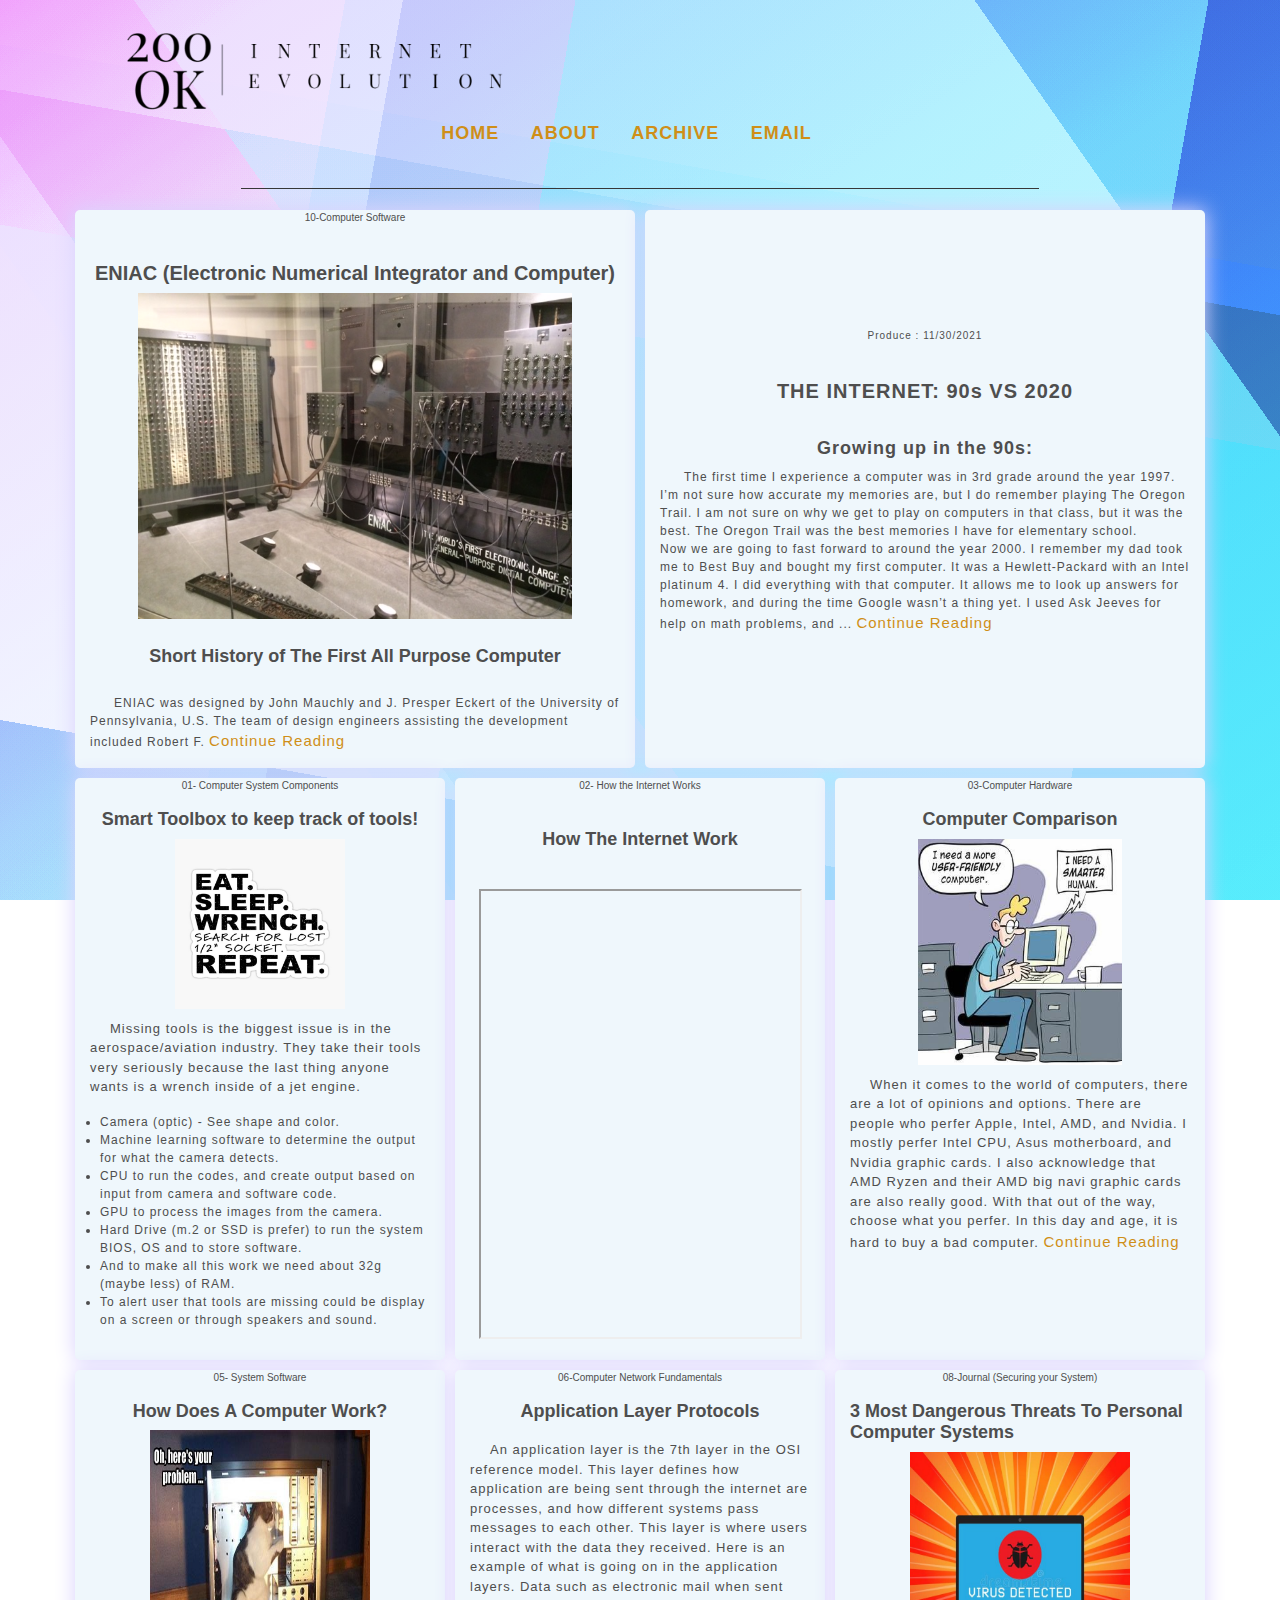
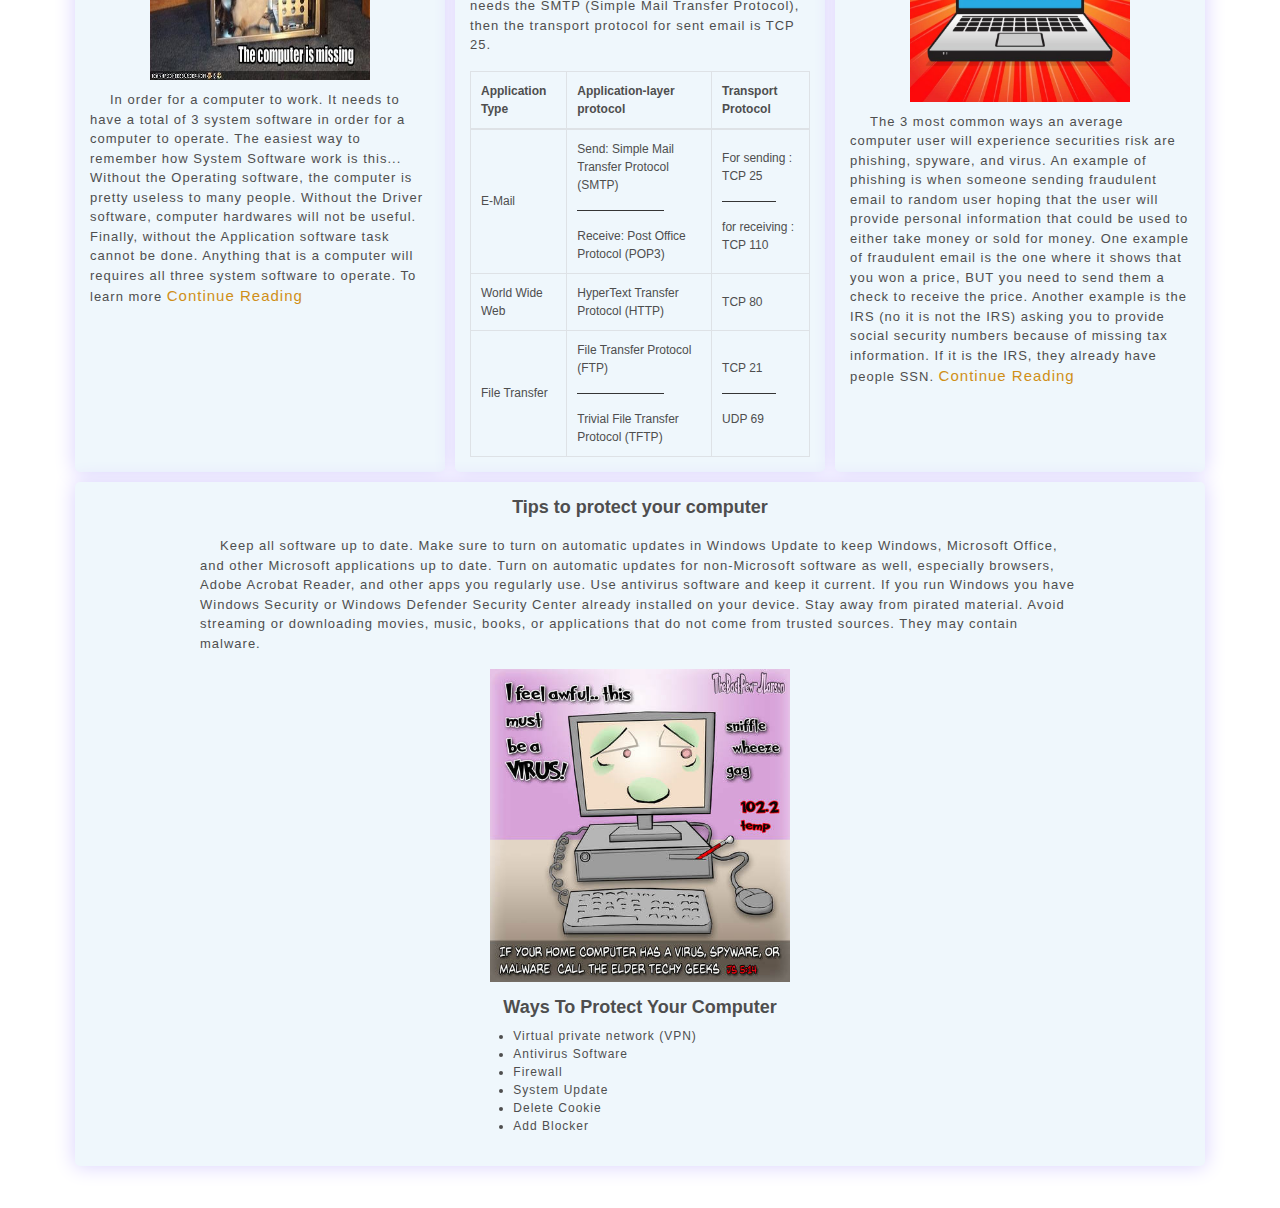
==== commit 2c1e960d: "grammer fixed" ====
--- a/index.html
+++ b/index.html
@@ -217,9 +217,9 @@
                                 Make sure to turn on automatic updates in Windows Update to keep Windows, Microsoft
                                 Office, and other Microsoft applications up to date. Turn on automatic updates for
                                 non-Microsoft software as well, especially browsers, Adobe Acrobat Reader, and other
-                                apps you regularly use. Use antivirus software and keep it current
+                                apps you regularly use. Use antivirus software and keep it current.
                                 If you run Windows you have Windows Security or Windows Defender Security Center
-                                already installed on your device. Stay away from pirated material
+                                already installed on your device. Stay away from pirated material.
                                 Avoid streaming or downloading movies, music, books, or applications that do not come
                                 from
                                 trusted sources. They may contain malware.
@@ -230,7 +230,6 @@
 
                         <div class="margin-top">
                             <h1 class="row-two-h1">Ways To Protect Your Computer</h1>
-
                             <ul class="no-bullet">
                                 <li>Virtual private network (VPN)</li>
                                 <li>Antivirus Software</li>
